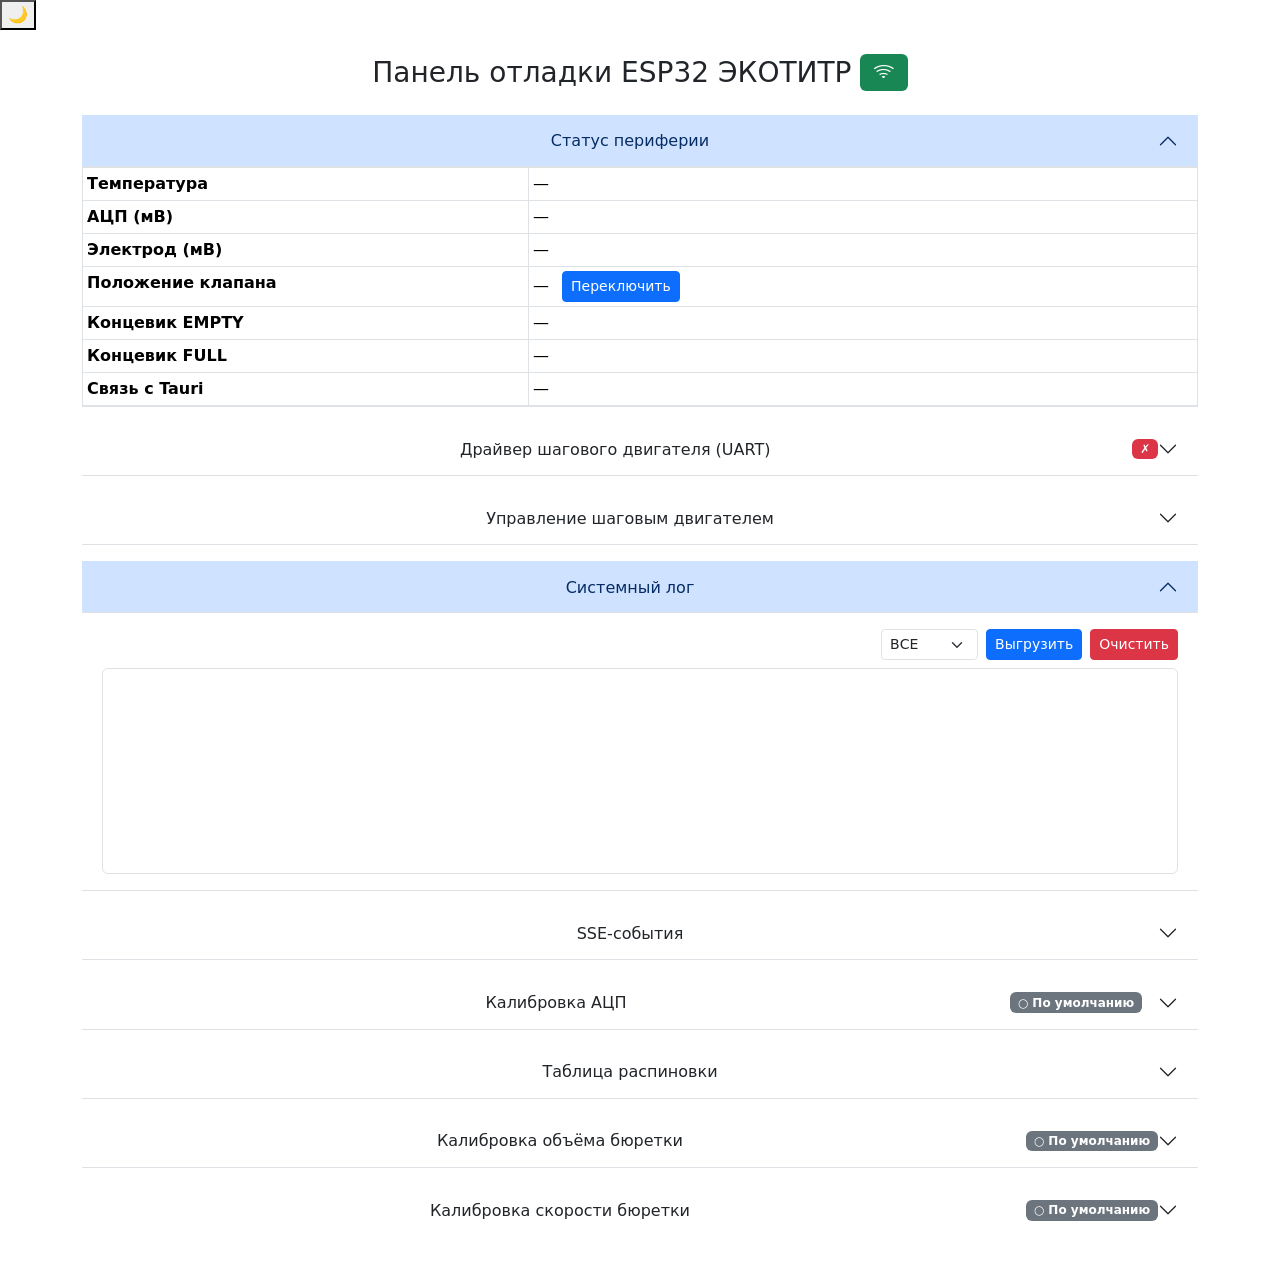
==== src/webui/index.html @ d1744e88 "Phase 1c: Captive portal, WebUI dashboard, WiFi refinements - Captive portal: meta-refresh redirect " ====
<!doctype html>
<html lang="ru" data-bs-theme="light">
  <head>
    <meta charset="UTF-8" />
    <meta name="viewport" content="width=device-width, initial-scale=1.0" />
    <title>EcoTiter ESP32 Dashboard</title>
    <link
      href="https://cdn.jsdelivr.net/npm/bootstrap@5.3.3/dist/css/bootstrap.min.css"
      rel="stylesheet"
    />
    <link
      href="https://cdn.jsdelivr.net/npm/bootstrap-icons@1.11.3/font/bootstrap-icons.min.css"
      rel="stylesheet"
    />
    <link href="css/theme.css" rel="stylesheet" />
    <link href="css/style.css" rel="stylesheet" />
  </head>
  <body>
    <button
      class="theme-toggle-btn"
      id="theme-toggle"
      onclick="toggleTheme()"
      title="Переключить тему"
    >
      <span id="theme-icon">🌙</span>
    </button>
    <div class="container py-4">
      <h3
        class="mb-4 text-center d-flex justify-content-center align-items-center gap-2"
      >
        Панель отладки ESP32 ЭКОТИТР
        <span id="connection-status" class="badge bg-success"
          ><i class="bi bi-wifi"></i
        ></span>
      </h3>

      <div class="accordion accordion-flush" id="main-accordion">
        <div class="accordion-item mb-3">
          <h2 class="accordion-header">
            <button
              class="accordion-button"
              type="button"
              data-bs-toggle="collapse"
              data-bs-target="#collapse-hardware"
              aria-expanded="true"
              aria-controls="collapse-hardware"
            >
              <span class="flex-grow-1 text-center">Статус периферии</span>
            </button>
          </h2>
          <div id="collapse-hardware" class="accordion-collapse collapse show">
            <div class="accordion-body p-0">
              <div class="card-body">
                <table class="table table-sm table-bordered mb-0">
                  <tbody>
                    <tr>
                      <th style="width: 40%">Температура</th>
                      <td id="hw-temperature">—</td>
                    </tr>
                    <tr>
                      <th style="width: 40%">АЦП (мВ)</th>
                      <td id="hw-adc">—</td>
                    </tr>
                    <tr>
                      <th>Электрод (мВ)</th>
                      <td id="hw-electrode">—</td>
                    </tr>
                    <tr>
                      <th>Положение клапана</th>
                      <td>
                        <span id="hw-valve">—</span>
                        <button
                          id="hw-valve-toggle-btn"
                          class="btn btn-sm btn-primary ms-2"
                          onclick="toggleValve()"
                        >
                          Переключить
                        </button>
                      </td>
                    </tr>
                    <tr>
                      <th>Концевик EMPTY</th>
                      <td id="hw-limit-max">—</td>
                    </tr>
                    <tr>
                      <th>Концевик FULL</th>
                      <td id="hw-limit-min">—</td>
                    </tr>
                    <tr>
                      <th>Связь с Tauri</th>
                      <td id="hw-connection">—</td>
                    </tr>
                  </tbody>
                </table>
              </div>
            </div>
          </div>
        </div>

        <div class="accordion-item mb-3">
          <h2 class="accordion-header">
            <button
              class="accordion-button collapsed"
              type="button"
              data-bs-toggle="collapse"
              data-bs-target="#collapse-stepperdrv"
              aria-controls="collapse-stepperdrv"
              id="stepperDrv-toggle-btn"
            >
              <span class="flex-grow-1 text-center"
                >Драйвер шагового двигателя (UART)</span
              >
              <span id="stepperDrv-status-icon" class="badge bg-danger ms-1"
                >✗</span
              >
              <span id="stepperDrv-overheat" style="display:none;"></span>
            </button>
          </h2>
          <div id="collapse-stepperdrv" class="accordion-collapse collapse">
            <div class="accordion-body">
              <div class="row">
                <div class="col-md-6">
                  <p>
                    <strong>StallGuard result:</strong>
                    <span id="stepperDrv-sg-result">—</span>
                  </p>
                  <p class="mb-1">
                    <strong>StallGuard порог:</strong>
                    <input
                      type="number"
                      id="stepperDrv-sg-threshold"
                      class="form-control d-inline-block"
                      style="width: 70px;"
                      min="0"
                      max="255"
                      readonly
                    />
                    <button
                      id="stepperDrv-sg-threshold-btn"
                      class="btn btn-sm btn-primary ms-1"
                      onclick="toggleSgThresholdEdit()"
                    >
                      Edit
                    </button>
                  </p>
                </div>
                <div class="col-md-6">
                  <p>
                    <strong>Stall detected:</strong>
                    <span id="stepperDrv-stall">—</span>
                  </p>
                  <p>
                    <strong>Motor busy:</strong>
                    <span id="stepperDrv-motor-busy">—</span>
                  </p>
                </div>
              </div>
            </div>
          </div>
        </div>

        <div class="accordion-item mb-3">
          <h2 class="accordion-header">
            <button
              class="accordion-button collapsed"
              type="button"
              data-bs-toggle="collapse"
              data-bs-target="#collapse-stepper"
              aria-controls="collapse-stepper"
            >
              <span class="flex-grow-1 text-center"
                >Управление шаговым двигателем</span
              >
            </button>
          </h2>
          <div id="collapse-stepper" class="accordion-collapse collapse">
            <div class="accordion-body">
              <div class="d-flex align-items-center gap-2 flex-wrap mb-3">
                <div class="form-check form-check-inline mb-0">
                  <input
                    class="form-check-input"
                    type="radio"
                    name="stepper-mode"
                    id="mode-steps"
                    value="steps"
                  />
                  <label class="form-label fw-bold mb-0" for="mode-steps"
                    >По числу шагов</label
                  >
                </div>
                <div class="form-check form-check-inline mb-0">
                  <input
                    class="form-check-input"
                    type="radio"
                    name="stepper-mode"
                    id="mode-continuous"
                    value="continuous"
                    checked
                  />
                  <label class="form-label fw-bold mb-0" for="mode-continuous"
                    >Непрерывное движение</label
                  >
                </div>
                <span class="fw-bold ms-2">Пройдено шагов: </span
                ><span id="stepper-actual-steps" class="fw-bold text-primary"
                  >0</span
                >
              </div>

              <div class="d-flex align-items-center gap-2 flex-wrap mb-3">
                <div id="dynamic-input-container"></div>
                <button id="stepper-start-stop-btn" class="btn btn-success">
                  ▶ Пуск
                </button>
                <div id="stepper-spinner" class="spinner-border text-primary" role="status" style="display:none;"></div>
                <div class="btn-group" role="group" aria-label="Направление">
                  <input
                    type="radio"
                    class="btn-check"
                    name="stepper-dir"
                    id="dir-down"
                    value="LIQ_IN"
                    checked
                  />
                  <label class="btn btn-outline-primary btn-md" for="dir-down"
                    ><i class="bi bi-arrow-down-square"></i
                  ></label>
                  <input
                    type="radio"
                    class="btn-check"
                    name="stepper-dir"
                    id="dir-up"
                    value="LIQ_OUT"
                  />
                  <label class="btn btn-outline-primary btn-md" for="dir-up"
                    ><i class="bi bi-arrow-up-square"></i
                  ></label>
                </div>
                <span class="fw-bold me-1">EN:</span>
                <span id="stepperDrv-en-pin" class="badge bg-secondary ms-1"
                  >HIGH</span
                >
              </div>

            </div>
          </div>
        </div>

        <div class="accordion-item mb-3">
          <h2 class="accordion-header">
            <button
              class="accordion-button"
              type="button"
              data-bs-toggle="collapse"
              data-bs-target="#collapse-logs"
              aria-expanded="true"
              aria-controls="collapse-logs"
            >
              <span class="flex-grow-1 text-center">Системный лог</span>
            </button>
          </h2>
          <div id="collapse-logs" class="accordion-collapse collapse show">
            <div class="accordion-body">
              <div class="d-flex justify-content-end gap-2 mb-2">
                <select
                  id="log-level-filter"
                  class="form-select form-select-sm"
                  style="width:auto"
                  onchange="setLogLevelFilter(this.value)"
                >
                  <option value="ALL" selected>ВСЕ</option>
                  <option value="DEBUG">DEBUG</option>
                  <option value="INFO">INFO</option>
                  <option value="WARN">WARN</option>
                  <option value="ERROR">ERROR</option>
                </select>
                <button
                  id="logs-download-btn"
                  class="btn btn-sm btn-primary"
                  onclick="downloadLogs()"
                >
                  Выгрузить
                </button>
                <button class="btn btn-sm btn-danger" onclick="clearLogs()">
                  Очистить
                </button>
              </div>
              <textarea
                id="log-messages"
                class="form-control font-monospace"
                rows="8"
                readonly
                style="resize: none"
              ></textarea>
            </div>
          </div>
        </div>

        <div class="accordion-item mb-3">
          <h2 class="accordion-header">
            <button
              class="accordion-button collapsed"
              type="button"
              data-bs-toggle="collapse"
              data-bs-target="#collapse-sse"
              aria-controls="collapse-sse"
            >
              <span class="flex-grow-1 text-center">SSE-события</span>
            </button>
          </h2>
          <div id="collapse-sse" class="accordion-collapse collapse">
            <div class="accordion-body">
              <div class="d-flex justify-content-end gap-3 mb-2">
                <div class="form-check form-check-inline mb-0">
                  <input
                    class="form-check-input"
                    type="checkbox"
                    id="sse-raw-json"
                    onchange="toggleSseRawJson()"
                  />
                  <label class="form-check-label" for="sse-raw-json"
                    >Сырой JSON</label
                  >
                </div>
                <div class="form-check form-check-inline mb-0">
                  <input
                    class="form-check-input"
                    type="checkbox"
                    id="sse-autoupdate-check"
                    checked
                    onchange="toggleSseAutoupdate()"
                  />
                  <label class="form-check-label" for="sse-autoupdate-check"
                    >Автообновление:</label
                  >
                </div>
              </div>
              <div id="sse-log-entries"></div>
            </div>
          </div>
        </div>

        <div class="accordion-item mb-3">
          <h2 class="accordion-header">
            <button
              class="accordion-button collapsed"
              type="button"
              data-bs-toggle="collapse"
              data-bs-target="#collapse-adc-cal"
              aria-controls="collapse-adc-cal"
            >
              <span class="flex-grow-1 text-center">Калибровка АЦП</span>
              <span id="adc-cal-status-badge" class="badge bg-secondary me-3">○ По умолчанию</span>
            </button>
          </h2>
          <div id="collapse-adc-cal" class="accordion-collapse collapse">
            <div class="accordion-body px-2 py-2">

              <table class="table table-sm table-bordered mb-2 text-center" id="adc-cal-points-table">
                <thead class="table-dark">
                  <tr>
                    <th class="text-center" style="width:10%;">№</th>
                    <th class="text-center" style="width:25%;">Опорное (мВ)</th>
                    <th class="text-center" style="width:30%;">Сигнал АЦП (мВ)</th>
                    <th class="text-center" style="width:35%;">Действие</th>
                  </tr>
                </thead>
                <tbody id="adc-cal-points-body">
                </tbody>
              </table>

              <div class="row mb-2 g-1">
                <div class="col-6">
                  <span class="fw-bold">a:</span>
                  <span id="adc-cal-a" class="font-monospace">1.000000</span>
                </div>
                <div class="col-6">
                  <span class="fw-bold">b:</span>
                  <span id="adc-cal-b" class="font-monospace">0.000000</span>
                </div>
              </div>
              <div class="row mb-2 g-1">
                <div class="col-6">
                  <span class="fw-bold">R²:</span>
                  <span id="adc-cal-r2">—</span>
                </div>
                <div class="col-6">
                  <span class="fw-bold">Калибровано:</span>
                  <span id="adc-cal-date">—</span>
                </div>
              </div>

              <div class="d-flex gap-2 mt-2">
                <button id="adc-cal-compute-btn" class="btn btn-success flex-grow-1" disabled>
                  🧮 Рассчитать и сохранить
                </button>
                <button id="adc-cal-reset-btn" class="btn btn-outline-danger" onclick="resetCalibration()">
                  ↺ Сбросить
                </button>
              </div>

            </div>
          </div>
        </div>

        <div class="accordion-item mb-3">
          <h2 class="accordion-header">
            <button
              class="accordion-button collapsed"
              type="button"
              data-bs-toggle="collapse"
              data-bs-target="#collapse-pinout"
              aria-controls="collapse-pinout"
            >
              <span class="flex-grow-1 text-center">Таблица распиновки</span>
            </button>
          </h2>
          <div id="collapse-pinout" class="accordion-collapse collapse">
            <div class="accordion-body p-0">
              <table class="table table-sm table-bordered text-center">
                <thead class="table-dark">
                  <tr>
                    <th>ESP32 GPIO</th>
                    <th>Устройство</th>
                    <th>Примечание</th>
                  </tr>
                </thead>
                <tbody>
                  <tr>
                    <td><strong>25</strong></td>
                    <td>TMC22xx STEP</td>
                    <td>RMT peripheral</td>
                  </tr>
                  <tr>
                    <td><strong>26</strong></td>
                    <td>TMC22xx DIR</td>
                    <td>—</td>
                  </tr>
                  <tr>
                    <td><strong>27</strong></td>
                    <td>TMC22xx EN</td>
                    <td>—</td>
                  </tr>
                  <tr>
                    <td><strong>17</strong></td>
                    <td>TMC22xx PDN_UART (RX), ближний к EN</td>
                    <td>Через резистор 1 кОм</td>
                  </tr>
                  <tr>
                    <td><strong>16</strong></td>
                    <td>TMC22xx PDN_UART (RX), ближний к EN</td>
                    <td>Напрямую</td>
                  </tr>
                  <tr>
                    <td><strong>12</strong></td>
                    <td>Клапан OPEN</td>
                    <td>—</td>
                  </tr>
                  <tr>
                    <td><strong>13</strong></td>
                    <td>Клапан CLOSE</td>
                    <td>—</td>
                  </tr>
                  <tr>
                    <td><strong>4</strong></td>
                    <td>DS18B20 термодатчик</td>
                    <td>Подтянуть к +3,3В через 2,2 — 4,7 кОм</td>
                  </tr>
                  <tr>
                    <td><strong>34</strong></td>
                    <td>Плата электрода</td>
                    <td>—</td>
                  </tr>
                  <tr>
                    <td><strong>35</strong></td>
                    <td>Концевик EMPTY</td>
                    <td>HIGH=активен</td>
                  </tr>
                  <tr>
                    <td><strong>32</strong></td>
                    <td>Концевик FULL</td>
                    <td>HIGH=активен</td>
                  </tr>
                  <tr>
                    <td><strong>2</strong></td>
                    <td>LED</td>
                    <td>—</td>
                  </tr>
                </tbody>
              </table>
            </div>
          </div>
        </div>

        <div class="accordion-item mb-3">
          <h2 class="accordion-header">
            <button
              class="accordion-button collapsed"
              type="button"
              data-bs-toggle="collapse"
              data-bs-target="#collapse-bc-volume"
              aria-controls="collapse-bc-volume"
            >
              <span class="flex-grow-1 text-center">Калибровка объёма бюретки</span>
              <span id="bc-cal-status-badge" class="badge bg-secondary ms-2">○ По умолчанию</span>
            </button>
          </h2>
          <div id="collapse-bc-volume" class="accordion-collapse collapse">
            <div class="accordion-body px-2 py-2">

              <table class="table table-sm table-bordered mb-2">
                <tbody>
                  <tr class="text-center">
                    <th class="text-end" style="width:16%">steps_per_ml</th>
                    <td style="width:18%"><span id="bc-steps-per-ml">—</span></td>
                    <th class="text-end" style="width:16%">nominal_vol (мл)</th>
                    <td style="width:18%"><span id="bc-nominal-vol">—</span></td>
                    <th class="text-end" style="width:12%">Дата</th>
                    <td style="width:20%"><span id="bc-cal-date">—</span></td>
                  </tr>
                </tbody>
              </table>

              <div class="row g-2 mb-2 text-center">
                <div class="col-3">
                  <label class="form-label mb-0 small fw-medium">Частота (Гц)</label>
                  <input type="number" class="form-control form-control-sm text-center" id="bc-vol-freq" min="1" step="1">
                </div>
                <div class="col-3">
                  <label class="form-label mb-0 small fw-medium">Масса (г)</label>
                  <input type="number" class="form-control form-control-sm text-center" id="bc-vol-mass" step="0.01" min="0">
                </div>
                <div class="col-3">
                  <label class="form-label mb-0 small fw-medium">Температура (°C)</label>
                  <input type="number" class="form-control form-control-sm text-center" id="bc-vol-temp" value="25" step="0.1">
                </div>
                <div class="col-3">
                  <label class="form-label mb-0 small fw-medium">Давление (кПа)</label>
                  <input type="number" class="form-control form-control-sm text-center" id="bc-vol-pressure" value="101.3" step="0.1">
                </div>
              </div>

              <div class="d-flex gap-2 mb-2">
                <button class="btn btn-primary btn-sm flex-fill" id="bc-vol-run-btn" onclick="runVolumeCalibration()">
                  <span class="spinner-border spinner-border-sm d-none" id="bc-vol-run-spinner" role="status"></span>
                  <span id="bc-vol-run-text">▶ Запуск</span>
                </button>
                <button class="btn btn-success btn-sm flex-fill" id="bc-vol-calc-btn" onclick="calcVolumeCalibration()" disabled>🧮 Рассчитать</button>
                <button class="btn btn-outline-danger btn-sm flex-fill" id="bc-vol-reset-btn" onclick="resetBuretteCal()">↺ Сбросить</button>
              </div>

              <div id="bc-vol-run-result" class="mb-2" style="display:none">
                <table class="table table-sm table-bordered mb-0">
                  <tr><th>Пройдено шагов</th><td id="bc-vol-steps">—</td></tr>
                </table>
              </div>

              <div id="bc-vol-calc-result" style="display:none">
                <table class="table table-sm table-bordered mb-2">
                  <tr><th>Z-фактор</th><td id="bc-vol-z-factor">—</td></tr>
                  <tr><th>Факт. объём (мл)</th><td id="bc-vol-actual">—</td></tr>
                  <tr><th>Новый steps_per_ml</th><td id="bc-vol-new-sps">—</td></tr>
                  <tr><th>Погрешность (%)</th><td id="bc-vol-error">—</td></tr>
                </table>
                <button class="btn btn-primary btn-sm w-100 mb-2" id="bc-vol-save-btn" onclick="saveBuretteCal()" disabled>💾 Сохранить</button>
              </div>

            </div>
          </div>
        </div>

        <div class="accordion-item mb-3">
          <h2 class="accordion-header">
            <button
              class="accordion-button collapsed"
              type="button"
              data-bs-toggle="collapse"
              data-bs-target="#collapse-bc-speed"
              aria-controls="collapse-bc-speed"
            >
              <span class="flex-grow-1 text-center">Калибровка скорости бюретки</span>
              <span id="bc-sp-cal-status-badge" class="badge bg-secondary ms-2">○ По умолчанию</span>
            </button>
          </h2>
          <div id="collapse-bc-speed" class="accordion-collapse collapse">
            <div class="accordion-body px-2 py-2">

              <table class="table table-sm table-bordered mb-2">
                <tbody>
                  <tr class="text-center">
                    <th class="text-end" style="width:16%">speed_coeff (мл/мин/Гц)</th>
                    <td style="width:17%"><span id="bc-speed-coeff">—</span></td>
                    <th class="text-end" style="width:16%">Частоты (Гц)</th>
                    <td style="width:17%"><span id="bc-freq-range">—</span></td>
                    <th class="text-end" style="width:12%">Дата</th>
                    <td style="width:22%"><span id="bc-sp-cal-date">—</span></td>
                  </tr>
                </tbody>
              </table>

              <table class="table table-sm table-bordered mb-2 text-center" id="bc-speed-table">
                <thead class="table-dark">
                  <tr>
                    <th style="width:7%">№</th>
                    <th style="width:26%">Частота (Гц)</th>
                    <th style="width:23%">Скорость (мл/мин)</th>
                    <th style="width:23%">k (мл/мин/Гц)</th>
                    <th style="width:21%">Время (с)</th>
                  </tr>
                </thead>
                <tbody id="bc-speed-body">
                </tbody>
              </table>

              <div class="d-flex gap-2 mb-2">
                <button class="btn btn-primary btn-sm flex-fill" id="bc-sp-run-btn" onclick="runSpeedSequence()">
                  <span class="spinner-border spinner-border-sm d-none" id="bc-sp-run-spinner" role="status"></span>
                  <span id="bc-sp-run-text">▶ Запуск</span>
                </button>
                <button class="btn btn-success btn-sm flex-fill" id="bc-sp-calc-btn" onclick="calcSpeedCalibration()" disabled>🧮 Рассчитать</button>
                <button class="btn btn-outline-danger btn-sm flex-fill" id="bc-sp-reset-btn" onclick="resetBuretteCal()">↺ Сбросить</button>
              </div>

              <div id="bc-sp-calc-result" style="display:none">
                <table class="table table-sm table-bordered mb-2">
                  <tr><th>k (мл/мин/Гц)</th><td id="bc-sp-k">—</td></tr>
                  <tr><th>R²</th><td id="bc-sp-r2">—</td></tr>
                </table>
                <button class="btn btn-primary btn-sm w-100 mb-2" id="bc-sp-save-btn" onclick="saveBuretteCal()" disabled>💾 Сохранить</button>
              </div>

            </div>
          </div>
        </div>

      </div>
    </div>

    <script src="js/state.js"></script>
    <script src="js/ui-update.js"></script>
    <script src="js/sse.js"></script>
    <script src="js/logs.js"></script>
    <script src="js/stepper.js"></script>
    <script src="js/calibration.js"></script>
    <script src="js/init.js"></script>
    <script src="https://cdn.jsdelivr.net/npm/bootstrap@5.3.3/dist/js/bootstrap.bundle.min.js"></script>
  </body>
</html>
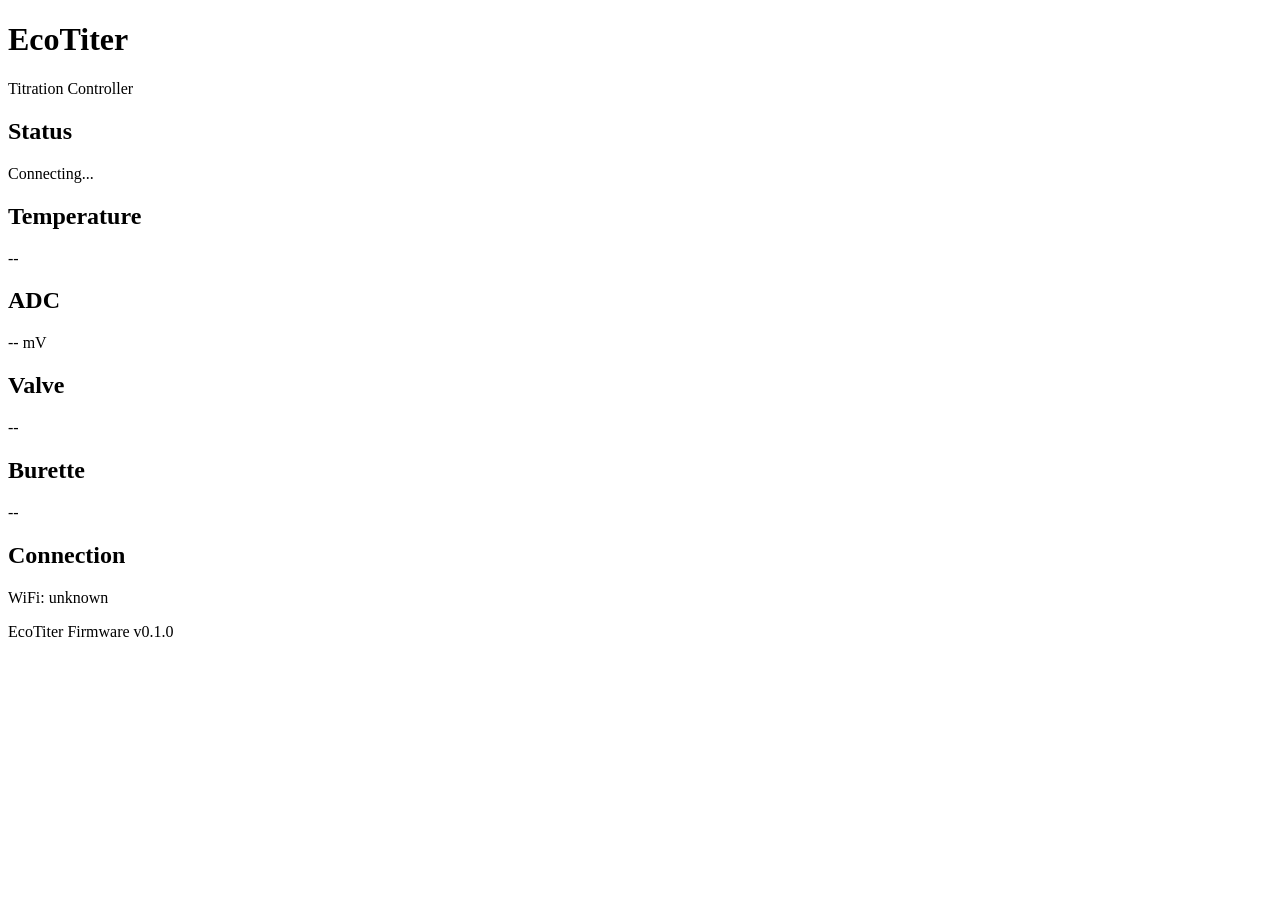
==== commit 23e90c32: "feat(network): implement Phase 4 -- WiFi, BLE, HTTP server, SSE, and embedded WebUI Add complete net" ====
--- a/src/webui/index.html
+++ b/src/webui/index.html
@@ -1,648 +1,53 @@
-<!doctype html>
-<html lang="ru" data-bs-theme="light">
-  <head>
-    <meta charset="UTF-8" />
-    <meta name="viewport" content="width=device-width, initial-scale=1.0" />
-    <title>EcoTiter ESP32 Dashboard</title>
-    <link
-      href="https://cdn.jsdelivr.net/npm/bootstrap@5.3.3/dist/css/bootstrap.min.css"
-      rel="stylesheet"
-    />
-    <link
-      href="https://cdn.jsdelivr.net/npm/bootstrap-icons@1.11.3/font/bootstrap-icons.min.css"
-      rel="stylesheet"
-    />
-    <link href="css/theme.css" rel="stylesheet" />
-    <link href="css/style.css" rel="stylesheet" />
-  </head>
-  <body>
-    <button
-      class="theme-toggle-btn"
-      id="theme-toggle"
-      onclick="toggleTheme()"
-      title="Переключить тему"
-    >
-      <span id="theme-icon">🌙</span>
-    </button>
-    <div class="container py-4">
-      <h3
-        class="mb-4 text-center d-flex justify-content-center align-items-center gap-2"
-      >
-        Панель отладки ESP32 ЭКОТИТР
-        <span id="connection-status" class="badge bg-success"
-          ><i class="bi bi-wifi"></i
-        ></span>
-      </h3>
-
-      <div class="accordion accordion-flush" id="main-accordion">
-        <div class="accordion-item mb-3">
-          <h2 class="accordion-header">
-            <button
-              class="accordion-button"
-              type="button"
-              data-bs-toggle="collapse"
-              data-bs-target="#collapse-hardware"
-              aria-expanded="true"
-              aria-controls="collapse-hardware"
-            >
-              <span class="flex-grow-1 text-center">Статус периферии</span>
-            </button>
-          </h2>
-          <div id="collapse-hardware" class="accordion-collapse collapse show">
-            <div class="accordion-body p-0">
-              <div class="card-body">
-                <table class="table table-sm table-bordered mb-0">
-                  <tbody>
-                    <tr>
-                      <th style="width: 40%">Температура</th>
-                      <td id="hw-temperature">—</td>
-                    </tr>
-                    <tr>
-                      <th style="width: 40%">АЦП (мВ)</th>
-                      <td id="hw-adc">—</td>
-                    </tr>
-                    <tr>
-                      <th>Электрод (мВ)</th>
-                      <td id="hw-electrode">—</td>
-                    </tr>
-                    <tr>
-                      <th>Положение клапана</th>
-                      <td>
-                        <span id="hw-valve">—</span>
-                        <button
-                          id="hw-valve-toggle-btn"
-                          class="btn btn-sm btn-primary ms-2"
-                          onclick="toggleValve()"
-                        >
-                          Переключить
-                        </button>
-                      </td>
-                    </tr>
-                    <tr>
-                      <th>Концевик EMPTY</th>
-                      <td id="hw-limit-max">—</td>
-                    </tr>
-                    <tr>
-                      <th>Концевик FULL</th>
-                      <td id="hw-limit-min">—</td>
-                    </tr>
-                    <tr>
-                      <th>Связь с Tauri</th>
-                      <td id="hw-connection">—</td>
-                    </tr>
-                  </tbody>
-                </table>
-              </div>
-            </div>
-          </div>
-        </div>
-
-        <div class="accordion-item mb-3">
-          <h2 class="accordion-header">
-            <button
-              class="accordion-button collapsed"
-              type="button"
-              data-bs-toggle="collapse"
-              data-bs-target="#collapse-stepperdrv"
-              aria-controls="collapse-stepperdrv"
-              id="stepperDrv-toggle-btn"
-            >
-              <span class="flex-grow-1 text-center"
-                >Драйвер шагового двигателя (UART)</span
-              >
-              <span id="stepperDrv-status-icon" class="badge bg-danger ms-1"
-                >✗</span
-              >
-              <span id="stepperDrv-overheat" style="display:none;"></span>
-            </button>
-          </h2>
-          <div id="collapse-stepperdrv" class="accordion-collapse collapse">
-            <div class="accordion-body">
-              <div class="row">
-                <div class="col-md-6">
-                  <p>
-                    <strong>StallGuard result:</strong>
-                    <span id="stepperDrv-sg-result">—</span>
-                  </p>
-                  <p class="mb-1">
-                    <strong>StallGuard порог:</strong>
-                    <input
-                      type="number"
-                      id="stepperDrv-sg-threshold"
-                      class="form-control d-inline-block"
-                      style="width: 70px;"
-                      min="0"
-                      max="255"
-                      readonly
-                    />
-                    <button
-                      id="stepperDrv-sg-threshold-btn"
-                      class="btn btn-sm btn-primary ms-1"
-                      onclick="toggleSgThresholdEdit()"
-                    >
-                      Edit
-                    </button>
-                  </p>
+<!DOCTYPE html>
+<html lang="en">
+<head>
+    <meta charset="UTF-8">
+    <meta name="viewport" content="width=device-width, initial-scale=1.0">
+    <title>EcoTiter</title>
+    <link rel="stylesheet" href="/style.css">
+</head>
+<body>
+    <div class="container">
+        <header>
+            <h1>EcoTiter</h1>
+            <p class="subtitle">Titration Controller</p>
+        </header>
+        <main>
+            <section id="status-cards">
+                <div class="card">
+                    <h2>Status</h2>
+                    <div id="device-status">
+                        <p>Connecting...</p>
+                    </div>
                 </div>
-                <div class="col-md-6">
-                  <p>
-                    <strong>Stall detected:</strong>
-                    <span id="stepperDrv-stall">—</span>
-                  </p>
-                  <p>
-                    <strong>Motor busy:</strong>
-                    <span id="stepperDrv-motor-busy">—</span>
-                  </p>
+                <div class="card">
+                    <h2>Temperature</h2>
+                    <p id="temp-display">--</p>
                 </div>
-              </div>
-            </div>
-          </div>
-        </div>
-
-        <div class="accordion-item mb-3">
-          <h2 class="accordion-header">
-            <button
-              class="accordion-button collapsed"
-              type="button"
-              data-bs-toggle="collapse"
-              data-bs-target="#collapse-stepper"
-              aria-controls="collapse-stepper"
-            >
-              <span class="flex-grow-1 text-center"
-                >Управление шаговым двигателем</span
-              >
-            </button>
-          </h2>
-          <div id="collapse-stepper" class="accordion-collapse collapse">
-            <div class="accordion-body">
-              <div class="d-flex align-items-center gap-2 flex-wrap mb-3">
-                <div class="form-check form-check-inline mb-0">
-                  <input
-                    class="form-check-input"
-                    type="radio"
-                    name="stepper-mode"
-                    id="mode-steps"
-                    value="steps"
-                  />
-                  <label class="form-label fw-bold mb-0" for="mode-steps"
-                    >По числу шагов</label
-                  >
+                <div class="card">
+                    <h2>ADC</h2>
+                    <p id="mv-display">-- mV</p>
                 </div>
-                <div class="form-check form-check-inline mb-0">
-                  <input
-                    class="form-check-input"
-                    type="radio"
-                    name="stepper-mode"
-                    id="mode-continuous"
-                    value="continuous"
-                    checked
-                  />
-                  <label class="form-label fw-bold mb-0" for="mode-continuous"
-                    >Непрерывное движение</label
-                  >
+                <div class="card">
+                    <h2>Valve</h2>
+                    <p id="valve-display">--</p>
                 </div>
-                <span class="fw-bold ms-2">Пройдено шагов: </span
-                ><span id="stepper-actual-steps" class="fw-bold text-primary"
-                  >0</span
-                >
-              </div>
-
-              <div class="d-flex align-items-center gap-2 flex-wrap mb-3">
-                <div id="dynamic-input-container"></div>
-                <button id="stepper-start-stop-btn" class="btn btn-success">
-                  ▶ Пуск
-                </button>
-                <div id="stepper-spinner" class="spinner-border text-primary" role="status" style="display:none;"></div>
-                <div class="btn-group" role="group" aria-label="Направление">
-                  <input
-                    type="radio"
-                    class="btn-check"
-                    name="stepper-dir"
-                    id="dir-down"
-                    value="LIQ_IN"
-                    checked
-                  />
-                  <label class="btn btn-outline-primary btn-md" for="dir-down"
-                    ><i class="bi bi-arrow-down-square"></i
-                  ></label>
-                  <input
-                    type="radio"
-                    class="btn-check"
-                    name="stepper-dir"
-                    id="dir-up"
-                    value="LIQ_OUT"
-                  />
-                  <label class="btn btn-outline-primary btn-md" for="dir-up"
-                    ><i class="bi bi-arrow-up-square"></i
-                  ></label>
+                <div class="card">
+                    <h2>Burette</h2>
+                    <p id="burette-display">--</p>
                 </div>
-                <span class="fw-bold me-1">EN:</span>
-                <span id="stepperDrv-en-pin" class="badge bg-secondary ms-1"
-                  >HIGH</span
-                >
-              </div>
-
-            </div>
-          </div>
-        </div>
-
-        <div class="accordion-item mb-3">
-          <h2 class="accordion-header">
-            <button
-              class="accordion-button"
-              type="button"
-              data-bs-toggle="collapse"
-              data-bs-target="#collapse-logs"
-              aria-expanded="true"
-              aria-controls="collapse-logs"
-            >
-              <span class="flex-grow-1 text-center">Системный лог</span>
-            </button>
-          </h2>
-          <div id="collapse-logs" class="accordion-collapse collapse show">
-            <div class="accordion-body">
-              <div class="d-flex justify-content-end gap-2 mb-2">
-                <select
-                  id="log-level-filter"
-                  class="form-select form-select-sm"
-                  style="width:auto"
-                  onchange="setLogLevelFilter(this.value)"
-                >
-                  <option value="ALL" selected>ВСЕ</option>
-                  <option value="DEBUG">DEBUG</option>
-                  <option value="INFO">INFO</option>
-                  <option value="WARN">WARN</option>
-                  <option value="ERROR">ERROR</option>
-                </select>
-                <button
-                  id="logs-download-btn"
-                  class="btn btn-sm btn-primary"
-                  onclick="downloadLogs()"
-                >
-                  Выгрузить
-                </button>
-                <button class="btn btn-sm btn-danger" onclick="clearLogs()">
-                  Очистить
-                </button>
-              </div>
-              <textarea
-                id="log-messages"
-                class="form-control font-monospace"
-                rows="8"
-                readonly
-                style="resize: none"
-              ></textarea>
-            </div>
-          </div>
-        </div>
-
-        <div class="accordion-item mb-3">
-          <h2 class="accordion-header">
-            <button
-              class="accordion-button collapsed"
-              type="button"
-              data-bs-toggle="collapse"
-              data-bs-target="#collapse-sse"
-              aria-controls="collapse-sse"
-            >
-              <span class="flex-grow-1 text-center">SSE-события</span>
-            </button>
-          </h2>
-          <div id="collapse-sse" class="accordion-collapse collapse">
-            <div class="accordion-body">
-              <div class="d-flex justify-content-end gap-3 mb-2">
-                <div class="form-check form-check-inline mb-0">
-                  <input
-                    class="form-check-input"
-                    type="checkbox"
-                    id="sse-raw-json"
-                    onchange="toggleSseRawJson()"
-                  />
-                  <label class="form-check-label" for="sse-raw-json"
-                    >Сырой JSON</label
-                  >
+            </section>
+            <section id="connection-info">
+                <h2>Connection</h2>
+                <div id="wifi-status">
+                    <p>WiFi: <span id="wifi-detail">unknown</span></p>
                 </div>
-                <div class="form-check form-check-inline mb-0">
-                  <input
-                    class="form-check-input"
-                    type="checkbox"
-                    id="sse-autoupdate-check"
-                    checked
-                    onchange="toggleSseAutoupdate()"
-                  />
-                  <label class="form-check-label" for="sse-autoupdate-check"
-                    >Автообновление:</label
-                  >
-                </div>
-              </div>
-              <div id="sse-log-entries"></div>
-            </div>
-          </div>
-        </div>
-
-        <div class="accordion-item mb-3">
-          <h2 class="accordion-header">
-            <button
-              class="accordion-button collapsed"
-              type="button"
-              data-bs-toggle="collapse"
-              data-bs-target="#collapse-adc-cal"
-              aria-controls="collapse-adc-cal"
-            >
-              <span class="flex-grow-1 text-center">Калибровка АЦП</span>
-              <span id="adc-cal-status-badge" class="badge bg-secondary me-3">○ По умолчанию</span>
-            </button>
-          </h2>
-          <div id="collapse-adc-cal" class="accordion-collapse collapse">
-            <div class="accordion-body px-2 py-2">
-
-              <table class="table table-sm table-bordered mb-2 text-center" id="adc-cal-points-table">
-                <thead class="table-dark">
-                  <tr>
-                    <th class="text-center" style="width:10%;">№</th>
-                    <th class="text-center" style="width:25%;">Опорное (мВ)</th>
-                    <th class="text-center" style="width:30%;">Сигнал АЦП (мВ)</th>
-                    <th class="text-center" style="width:35%;">Действие</th>
-                  </tr>
-                </thead>
-                <tbody id="adc-cal-points-body">
-                </tbody>
-              </table>
-
-              <div class="row mb-2 g-1">
-                <div class="col-6">
-                  <span class="fw-bold">a:</span>
-                  <span id="adc-cal-a" class="font-monospace">1.000000</span>
-                </div>
-                <div class="col-6">
-                  <span class="fw-bold">b:</span>
-                  <span id="adc-cal-b" class="font-monospace">0.000000</span>
-                </div>
-              </div>
-              <div class="row mb-2 g-1">
-                <div class="col-6">
-                  <span class="fw-bold">R²:</span>
-                  <span id="adc-cal-r2">—</span>
-                </div>
-                <div class="col-6">
-                  <span class="fw-bold">Калибровано:</span>
-                  <span id="adc-cal-date">—</span>
-                </div>
-              </div>
-
-              <div class="d-flex gap-2 mt-2">
-                <button id="adc-cal-compute-btn" class="btn btn-success flex-grow-1" disabled>
-                  🧮 Рассчитать и сохранить
-                </button>
-                <button id="adc-cal-reset-btn" class="btn btn-outline-danger" onclick="resetCalibration()">
-                  ↺ Сбросить
-                </button>
-              </div>
-
-            </div>
-          </div>
-        </div>
-
-        <div class="accordion-item mb-3">
-          <h2 class="accordion-header">
-            <button
-              class="accordion-button collapsed"
-              type="button"
-              data-bs-toggle="collapse"
-              data-bs-target="#collapse-pinout"
-              aria-controls="collapse-pinout"
-            >
-              <span class="flex-grow-1 text-center">Таблица распиновки</span>
-            </button>
-          </h2>
-          <div id="collapse-pinout" class="accordion-collapse collapse">
-            <div class="accordion-body p-0">
-              <table class="table table-sm table-bordered text-center">
-                <thead class="table-dark">
-                  <tr>
-                    <th>ESP32 GPIO</th>
-                    <th>Устройство</th>
-                    <th>Примечание</th>
-                  </tr>
-                </thead>
-                <tbody>
-                  <tr>
-                    <td><strong>25</strong></td>
-                    <td>TMC22xx STEP</td>
-                    <td>RMT peripheral</td>
-                  </tr>
-                  <tr>
-                    <td><strong>26</strong></td>
-                    <td>TMC22xx DIR</td>
-                    <td>—</td>
-                  </tr>
-                  <tr>
-                    <td><strong>27</strong></td>
-                    <td>TMC22xx EN</td>
-                    <td>—</td>
-                  </tr>
-                  <tr>
-                    <td><strong>17</strong></td>
-                    <td>TMC22xx PDN_UART (RX), ближний к EN</td>
-                    <td>Через резистор 1 кОм</td>
-                  </tr>
-                  <tr>
-                    <td><strong>16</strong></td>
-                    <td>TMC22xx PDN_UART (RX), ближний к EN</td>
-                    <td>Напрямую</td>
-                  </tr>
-                  <tr>
-                    <td><strong>12</strong></td>
-                    <td>Клапан OPEN</td>
-                    <td>—</td>
-                  </tr>
-                  <tr>
-                    <td><strong>13</strong></td>
-                    <td>Клапан CLOSE</td>
-                    <td>—</td>
-                  </tr>
-                  <tr>
-                    <td><strong>4</strong></td>
-                    <td>DS18B20 термодатчик</td>
-                    <td>Подтянуть к +3,3В через 2,2 — 4,7 кОм</td>
-                  </tr>
-                  <tr>
-                    <td><strong>34</strong></td>
-                    <td>Плата электрода</td>
-                    <td>—</td>
-                  </tr>
-                  <tr>
-                    <td><strong>35</strong></td>
-                    <td>Концевик EMPTY</td>
-                    <td>HIGH=активен</td>
-                  </tr>
-                  <tr>
-                    <td><strong>32</strong></td>
-                    <td>Концевик FULL</td>
-                    <td>HIGH=активен</td>
-                  </tr>
-                  <tr>
-                    <td><strong>2</strong></td>
-                    <td>LED</td>
-                    <td>—</td>
-                  </tr>
-                </tbody>
-              </table>
-            </div>
-          </div>
-        </div>
-
-        <div class="accordion-item mb-3">
-          <h2 class="accordion-header">
-            <button
-              class="accordion-button collapsed"
-              type="button"
-              data-bs-toggle="collapse"
-              data-bs-target="#collapse-bc-volume"
-              aria-controls="collapse-bc-volume"
-            >
-              <span class="flex-grow-1 text-center">Калибровка объёма бюретки</span>
-              <span id="bc-cal-status-badge" class="badge bg-secondary ms-2">○ По умолчанию</span>
-            </button>
-          </h2>
-          <div id="collapse-bc-volume" class="accordion-collapse collapse">
-            <div class="accordion-body px-2 py-2">
-
-              <table class="table table-sm table-bordered mb-2">
-                <tbody>
-                  <tr class="text-center">
-                    <th class="text-end" style="width:16%">steps_per_ml</th>
-                    <td style="width:18%"><span id="bc-steps-per-ml">—</span></td>
-                    <th class="text-end" style="width:16%">nominal_vol (мл)</th>
-                    <td style="width:18%"><span id="bc-nominal-vol">—</span></td>
-                    <th class="text-end" style="width:12%">Дата</th>
-                    <td style="width:20%"><span id="bc-cal-date">—</span></td>
-                  </tr>
-                </tbody>
-              </table>
-
-              <div class="row g-2 mb-2 text-center">
-                <div class="col-3">
-                  <label class="form-label mb-0 small fw-medium">Частота (Гц)</label>
-                  <input type="number" class="form-control form-control-sm text-center" id="bc-vol-freq" min="1" step="1">
-                </div>
-                <div class="col-3">
-                  <label class="form-label mb-0 small fw-medium">Масса (г)</label>
-                  <input type="number" class="form-control form-control-sm text-center" id="bc-vol-mass" step="0.01" min="0">
-                </div>
-                <div class="col-3">
-                  <label class="form-label mb-0 small fw-medium">Температура (°C)</label>
-                  <input type="number" class="form-control form-control-sm text-center" id="bc-vol-temp" value="25" step="0.1">
-                </div>
-                <div class="col-3">
-                  <label class="form-label mb-0 small fw-medium">Давление (кПа)</label>
-                  <input type="number" class="form-control form-control-sm text-center" id="bc-vol-pressure" value="101.3" step="0.1">
-                </div>
-              </div>
-
-              <div class="d-flex gap-2 mb-2">
-                <button class="btn btn-primary btn-sm flex-fill" id="bc-vol-run-btn" onclick="runVolumeCalibration()">
-                  <span class="spinner-border spinner-border-sm d-none" id="bc-vol-run-spinner" role="status"></span>
-                  <span id="bc-vol-run-text">▶ Запуск</span>
-                </button>
-                <button class="btn btn-success btn-sm flex-fill" id="bc-vol-calc-btn" onclick="calcVolumeCalibration()" disabled>🧮 Рассчитать</button>
-                <button class="btn btn-outline-danger btn-sm flex-fill" id="bc-vol-reset-btn" onclick="resetBuretteCal()">↺ Сбросить</button>
-              </div>
-
-              <div id="bc-vol-run-result" class="mb-2" style="display:none">
-                <table class="table table-sm table-bordered mb-0">
-                  <tr><th>Пройдено шагов</th><td id="bc-vol-steps">—</td></tr>
-                </table>
-              </div>
-
-              <div id="bc-vol-calc-result" style="display:none">
-                <table class="table table-sm table-bordered mb-2">
-                  <tr><th>Z-фактор</th><td id="bc-vol-z-factor">—</td></tr>
-                  <tr><th>Факт. объём (мл)</th><td id="bc-vol-actual">—</td></tr>
-                  <tr><th>Новый steps_per_ml</th><td id="bc-vol-new-sps">—</td></tr>
-                  <tr><th>Погрешность (%)</th><td id="bc-vol-error">—</td></tr>
-                </table>
-                <button class="btn btn-primary btn-sm w-100 mb-2" id="bc-vol-save-btn" onclick="saveBuretteCal()" disabled>💾 Сохранить</button>
-              </div>
-
-            </div>
-          </div>
-        </div>
-
-        <div class="accordion-item mb-3">
-          <h2 class="accordion-header">
-            <button
-              class="accordion-button collapsed"
-              type="button"
-              data-bs-toggle="collapse"
-              data-bs-target="#collapse-bc-speed"
-              aria-controls="collapse-bc-speed"
-            >
-              <span class="flex-grow-1 text-center">Калибровка скорости бюретки</span>
-              <span id="bc-sp-cal-status-badge" class="badge bg-secondary ms-2">○ По умолчанию</span>
-            </button>
-          </h2>
-          <div id="collapse-bc-speed" class="accordion-collapse collapse">
-            <div class="accordion-body px-2 py-2">
-
-              <table class="table table-sm table-bordered mb-2">
-                <tbody>
-                  <tr class="text-center">
-                    <th class="text-end" style="width:16%">speed_coeff (мл/мин/Гц)</th>
-                    <td style="width:17%"><span id="bc-speed-coeff">—</span></td>
-                    <th class="text-end" style="width:16%">Частоты (Гц)</th>
-                    <td style="width:17%"><span id="bc-freq-range">—</span></td>
-                    <th class="text-end" style="width:12%">Дата</th>
-                    <td style="width:22%"><span id="bc-sp-cal-date">—</span></td>
-                  </tr>
-                </tbody>
-              </table>
-
-              <table class="table table-sm table-bordered mb-2 text-center" id="bc-speed-table">
-                <thead class="table-dark">
-                  <tr>
-                    <th style="width:7%">№</th>
-                    <th style="width:26%">Частота (Гц)</th>
-                    <th style="width:23%">Скорость (мл/мин)</th>
-                    <th style="width:23%">k (мл/мин/Гц)</th>
-                    <th style="width:21%">Время (с)</th>
-                  </tr>
-                </thead>
-                <tbody id="bc-speed-body">
-                </tbody>
-              </table>
-
-              <div class="d-flex gap-2 mb-2">
-                <button class="btn btn-primary btn-sm flex-fill" id="bc-sp-run-btn" onclick="runSpeedSequence()">
-                  <span class="spinner-border spinner-border-sm d-none" id="bc-sp-run-spinner" role="status"></span>
-                  <span id="bc-sp-run-text">▶ Запуск</span>
-                </button>
-                <button class="btn btn-success btn-sm flex-fill" id="bc-sp-calc-btn" onclick="calcSpeedCalibration()" disabled>🧮 Рассчитать</button>
-                <button class="btn btn-outline-danger btn-sm flex-fill" id="bc-sp-reset-btn" onclick="resetBuretteCal()">↺ Сбросить</button>
-              </div>
-
-              <div id="bc-sp-calc-result" style="display:none">
-                <table class="table table-sm table-bordered mb-2">
-                  <tr><th>k (мл/мин/Гц)</th><td id="bc-sp-k">—</td></tr>
-                  <tr><th>R²</th><td id="bc-sp-r2">—</td></tr>
-                </table>
-                <button class="btn btn-primary btn-sm w-100 mb-2" id="bc-sp-save-btn" onclick="saveBuretteCal()" disabled>💾 Сохранить</button>
-              </div>
-
-            </div>
-          </div>
-        </div>
-
-      </div>
+            </section>
+        </main>
+        <footer>
+            <p>EcoTiter Firmware v0.1.0</p>
+        </footer>
     </div>
-
-    <script src="js/state.js"></script>
-    <script src="js/ui-update.js"></script>
-    <script src="js/sse.js"></script>
-    <script src="js/logs.js"></script>
-    <script src="js/stepper.js"></script>
-    <script src="js/calibration.js"></script>
-    <script src="js/init.js"></script>
-    <script src="https://cdn.jsdelivr.net/npm/bootstrap@5.3.3/dist/js/bootstrap.bundle.min.js"></script>
-  </body>
+    <script src="/app.js"></script>
+</body>
 </html>
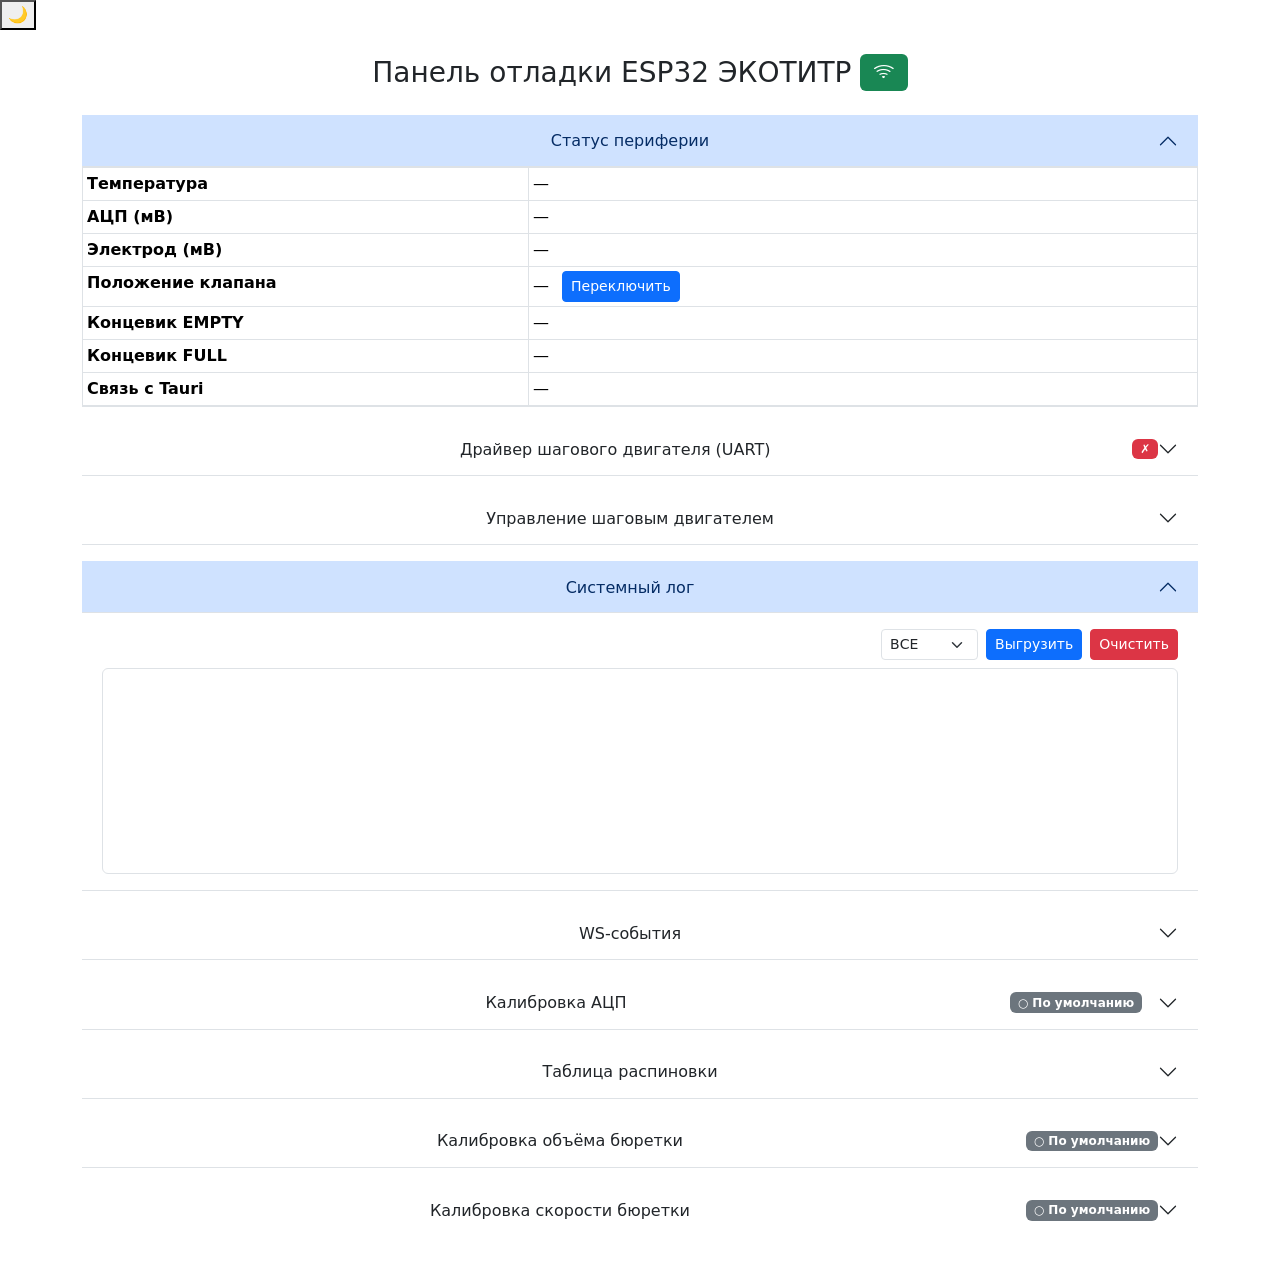
==== commit 08c0cabf: "fix(http,ws,logger): repair broken JSON, wrong Content-Type, and WebSocket on v6.0.1 Three backend b" ====
--- a/src/webui/index.html
+++ b/src/webui/index.html
@@ -1,53 +1,662 @@
-<!DOCTYPE html>
-<html lang="en">
-<head>
-    <meta charset="UTF-8">
-    <meta name="viewport" content="width=device-width, initial-scale=1.0">
-    <title>EcoTiter</title>
-    <link rel="stylesheet" href="/style.css">
-</head>
-<body>
-    <div class="container">
-        <header>
-            <h1>EcoTiter</h1>
-            <p class="subtitle">Titration Controller</p>
-        </header>
-        <main>
-            <section id="status-cards">
-                <div class="card">
-                    <h2>Status</h2>
-                    <div id="device-status">
-                        <p>Connecting...</p>
-                    </div>
-                </div>
-                <div class="card">
-                    <h2>Temperature</h2>
-                    <p id="temp-display">--</p>
-                </div>
-                <div class="card">
-                    <h2>ADC</h2>
-                    <p id="mv-display">-- mV</p>
-                </div>
-                <div class="card">
-                    <h2>Valve</h2>
-                    <p id="valve-display">--</p>
-                </div>
-                <div class="card">
-                    <h2>Burette</h2>
-                    <p id="burette-display">--</p>
-                </div>
-            </section>
-            <section id="connection-info">
-                <h2>Connection</h2>
-                <div id="wifi-status">
-                    <p>WiFi: <span id="wifi-detail">unknown</span></p>
-                </div>
-            </section>
-        </main>
-        <footer>
-            <p>EcoTiter Firmware v0.1.0</p>
-        </footer>
+<!doctype html>
+<html lang="ru" data-bs-theme="light">
+  <head>
+    <meta charset="UTF-8" />
+    <meta name="viewport" content="width=device-width, initial-scale=1.0" />
+    <title>EcoTiter ESP32 Dashboard</title>
+    <link
+      href="https://cdn.jsdelivr.net/npm/bootstrap@5.3.3/dist/css/bootstrap.min.css"
+      rel="stylesheet"
+    />
+    <link
+      href="https://cdn.jsdelivr.net/npm/bootstrap-icons@1.11.3/font/bootstrap-icons.min.css"
+      rel="stylesheet"
+    />
+    <link href="/style.css" rel="stylesheet" />
+  </head>
+  <body>
+    <button
+      class="theme-toggle-btn"
+      id="theme-toggle"
+      onclick="toggleTheme()"
+      title="Переключить тему"
+    >
+      <span id="theme-icon">🌙</span>
+    </button>
+    <div class="container py-4">
+      <h3
+        class="mb-4 text-center d-flex justify-content-center align-items-center gap-2"
+      >
+        Панель отладки ESP32 ЭКОТИТР
+        <span id="connection-status" class="badge bg-success"
+          ><i class="bi bi-wifi"></i
+        ></span>
+      </h3>
+
+      <!-- Accordion: все карточки -->
+      <div class="accordion accordion-flush" id="main-accordion">
+        <!-- 1. Hardware статус (раскрыт по умолчанию) -->
+        <div class="accordion-item mb-3">
+          <h2 class="accordion-header">
+            <button
+              class="accordion-button"
+              type="button"
+              data-bs-toggle="collapse"
+              data-bs-target="#collapse-hardware"
+              aria-expanded="true"
+              aria-controls="collapse-hardware"
+            >
+              <span class="flex-grow-1 text-center">Статус периферии</span>
+            </button>
+          </h2>
+          <div id="collapse-hardware" class="accordion-collapse collapse show">
+            <div class="accordion-body p-0">
+              <div class="card-body">
+                <table class="table table-sm table-bordered mb-0">
+                  <tbody>
+                    <tr>
+                      <th style="width: 40%">Температура</th>
+                      <td id="hw-temperature">—</td>
+                    </tr>
+                    <tr>
+                      <th style="width: 40%">АЦП (мВ)</th>
+                      <td id="hw-adc">—</td>
+                    </tr>
+                    <tr>
+                      <th>Электрод (мВ)</th>
+                      <td id="hw-electrode">—</td>
+                    </tr>
+                    <tr>
+                      <th>Положение клапана</th>
+                      <td>
+                        <span id="hw-valve">—</span>
+                        <button
+                          id="hw-valve-toggle-btn"
+                          class="btn btn-sm btn-primary ms-2"
+                          onclick="toggleValve()"
+                        >
+                          Переключить
+                        </button>
+                      </td>
+                    </tr>
+                    <tr>
+                      <th>Концевик EMPTY</th>
+                      <td id="hw-limit-max">—</td>
+                    </tr>
+                    <tr>
+                      <th>Концевик FULL</th>
+                      <td id="hw-limit-min">—</td>
+                    </tr>
+                    <tr>
+                      <th>Связь с Tauri</th>
+                      <td id="hw-connection">—</td>
+                    </tr>
+                  </tbody>
+                </table>
+              </div>
+            </div>
+          </div>
+        </div>
+
+        <!-- 2. Статус драйвера (свёрнут по умолчанию) -->
+        <div class="accordion-item mb-3">
+          <h2 class="accordion-header">
+            <button
+              class="accordion-button collapsed"
+              type="button"
+              data-bs-toggle="collapse"
+              data-bs-target="#collapse-stepperdrv"
+              aria-controls="collapse-stepperdrv"
+              id="stepperDrv-toggle-btn"
+            >
+              <span class="flex-grow-1 text-center"
+                >Драйвер шагового двигателя (UART)</span
+              >
+              <span id="stepperDrv-status-icon" class="badge bg-danger ms-1"
+                >✗</span
+              >
+              <span id="stepperDrv-overheat" style="display:none;"></span>
+            </button>
+          </h2>
+          <div id="collapse-stepperdrv" class="accordion-collapse collapse">
+            <div class="accordion-body">
+              <div class="row">
+                <div class="col-md-6">
+                  <p>
+                    <strong>StallGuard result:</strong>
+                    <span id="stepperDrv-sg-result">—</span>
+                  </p>
+                  <p class="mb-1">
+                    <strong>StallGuard порог:</strong>
+                    <input
+                      type="number"
+                      id="stepperDrv-sg-threshold"
+                      class="form-control d-inline-block"
+                      style="width: 70px;"
+                      min="0"
+                      max="255"
+                      readonly
+                    />
+                    <button
+                      id="stepperDrv-sg-threshold-btn"
+                      class="btn btn-sm btn-primary ms-1"
+                      onclick="toggleSgThresholdEdit()"
+                    >
+                      Edit
+                    </button>
+                  </p>
+                </div>
+                <div class="col-md-6">
+                  <p>
+                    <strong>Stall detected:</strong>
+                    <span id="stepperDrv-stall">—</span>
+                  </p>
+                  <p>
+                    <strong>Motor busy:</strong>
+                    <span id="stepperDrv-motor-busy">—</span>
+                  </p>
+                </div>
+              </div>
+            </div>
+          </div>
+        </div>
+
+        <!-- 3. Управление ШД (свёрнут) -->
+        <div class="accordion-item mb-3">
+          <h2 class="accordion-header">
+            <button
+              class="accordion-button collapsed"
+              type="button"
+              data-bs-toggle="collapse"
+              data-bs-target="#collapse-stepper"
+              aria-controls="collapse-stepper"
+            >
+              <span class="flex-grow-1 text-center"
+                >Управление шаговым двигателем</span
+              >
+            </button>
+          </h2>
+          <div id="collapse-stepper" class="accordion-collapse collapse">
+            <div class="accordion-body">
+              <!-- Радио-селектор режима + пройденные шаги -->
+              <div class="d-flex align-items-center gap-2 flex-wrap mb-3">
+                <div class="form-check form-check-inline mb-0">
+                  <input
+                    class="form-check-input"
+                    type="radio"
+                    name="stepper-mode"
+                    id="mode-steps"
+                    value="steps"
+                  />
+                  <label class="form-label fw-bold mb-0" for="mode-steps"
+                    >По числу шагов</label
+                  >
+                </div>
+                <div class="form-check form-check-inline mb-0">
+                  <input
+                    class="form-check-input"
+                    type="radio"
+                    name="stepper-mode"
+                    id="mode-continuous"
+                    value="continuous"
+                    checked
+                  />
+                  <label class="form-label fw-bold mb-0" for="mode-continuous"
+                    >Непрерывное движение</label
+                  >
+                </div>
+                <span class="fw-bold ms-2">Пройдено шагов: </span
+                ><span id="stepper-actual-steps" class="fw-bold text-primary"
+                  >0</span
+                >
+              </div>
+
+              <!-- Основная строка управления -->
+              <div class="d-flex align-items-center gap-2 flex-wrap mb-3">
+                <div id="dynamic-input-container"></div>
+                <button id="stepper-start-stop-btn" class="btn btn-success">
+                  ▶ Пуск
+                </button>
+                <div id="stepper-spinner" class="spinner-border text-primary" role="status" style="display:none;"></div>
+                <div class="btn-group" role="group" aria-label="Направление">
+                  <input
+                    type="radio"
+                    class="btn-check"
+                    name="stepper-dir"
+                    id="dir-down"
+                    value="LIQ_IN"
+                    checked
+                  />
+                  <label class="btn btn-outline-primary btn-md" for="dir-down"
+                    ><i class="bi bi-arrow-down-square"></i
+                  ></label>
+                  <input
+                    type="radio"
+                    class="btn-check"
+                    name="stepper-dir"
+                    id="dir-up"
+                    value="LIQ_OUT"
+                  />
+                  <label class="btn btn-outline-primary btn-md" for="dir-up"
+                    ><i class="bi bi-arrow-up-square"></i
+                  ></label>
+                </div>
+                <span class="fw-bold me-1">EN:</span>
+                <span id="stepperDrv-en-pin" class="badge bg-secondary ms-1"
+                  >HIGH</span
+                >
+              </div>
+
+            </div>
+          </div>
+        </div>
+
+        <!-- 4. Лог событий (раскрыт по умолчанию) -->
+        <div class="accordion-item mb-3">
+          <h2 class="accordion-header">
+            <button
+              class="accordion-button"
+              type="button"
+              data-bs-toggle="collapse"
+              data-bs-target="#collapse-logs"
+              aria-expanded="true"
+              aria-controls="collapse-logs"
+            >
+              <span class="flex-grow-1 text-center">Системный лог</span>
+            </button>
+          </h2>
+          <div id="collapse-logs" class="accordion-collapse collapse show">
+            <div class="accordion-body">
+              <div class="d-flex justify-content-end gap-2 mb-2">
+                <select
+                  id="log-level-filter"
+                  class="form-select form-select-sm"
+                  style="width:auto"
+                  onchange="setLogLevelFilter(this.value)"
+                >
+                  <option value="ALL" selected>ВСЕ</option>
+                  <option value="DEBUG">DEBUG</option>
+                  <option value="INFO">INFO</option>
+                  <option value="WARN">WARN</option>
+                  <option value="ERROR">ERROR</option>
+                </select>
+                <button
+                  id="logs-download-btn"
+                  class="btn btn-sm btn-primary"
+                  onclick="downloadLogs()"
+                >
+                  Выгрузить
+                </button>
+                <button class="btn btn-sm btn-danger" onclick="clearLogs()">
+                  Очистить
+                </button>
+              </div>
+              <textarea
+                id="log-messages"
+                class="form-control font-monospace"
+                rows="8"
+                readonly
+                style="resize: none"
+              ></textarea>
+            </div>
+          </div>
+        </div>
+
+        <!-- 5. Лог WS (свёрнут) -->
+        <div class="accordion-item mb-3">
+          <h2 class="accordion-header">
+            <button
+              class="accordion-button collapsed"
+              type="button"
+              data-bs-toggle="collapse"
+              data-bs-target="#collapse-ws"
+              aria-controls="collapse-ws"
+            >
+              <span class="flex-grow-1 text-center">WS-события</span>
+            </button>
+          </h2>
+          <div id="collapse-ws" class="accordion-collapse collapse">
+            <div class="accordion-body">
+              <div class="d-flex justify-content-end gap-3 mb-2">
+                <div class="form-check form-check-inline mb-0">
+                  <input
+                    class="form-check-input"
+                    type="checkbox"
+                    id="ws-raw-json"
+                    onchange="toggleWsRawJson()"
+                  />
+                  <label class="form-check-label" for="ws-raw-json"
+                    >Сырой JSON</label
+                  >
+                </div>
+                <div class="form-check form-check-inline mb-0">
+                  <input
+                    class="form-check-input"
+                    type="checkbox"
+                    id="ws-autoupdate-check"
+                    checked
+                    onchange="toggleWsAutoupdate()"
+                  />
+                  <label class="form-check-label" for="ws-autoupdate-check"
+                    >Автообновление:</label
+                  >
+                </div>
+              </div>
+              <div id="ws-log-entries"></div>
+            </div>
+          </div>
+        </div>
+
+        <!-- 6. Калибровка АЦП (свёрнут) -->
+        <div class="accordion-item mb-3">
+          <h2 class="accordion-header">
+            <button
+              class="accordion-button collapsed"
+              type="button"
+              data-bs-toggle="collapse"
+              data-bs-target="#collapse-adc-cal"
+              aria-controls="collapse-adc-cal"
+            >
+              <span class="flex-grow-1 text-center">Калибровка АЦП</span>
+              <span id="adc-cal-status-badge" class="badge bg-secondary me-3">○ По умолчанию</span>
+            </button>
+          </h2>
+          <div id="collapse-adc-cal" class="accordion-collapse collapse">
+            <div class="accordion-body px-2 py-2">
+
+              <!-- Таблица точек -->
+              <table class="table table-sm table-bordered mb-2 text-center" id="adc-cal-points-table">
+                <thead class="table-dark">
+                  <tr>
+                    <th class="text-center" style="width:10%;">№</th>
+                    <th class="text-center" style="width:25%;">Опорное (мВ)</th>
+                    <th class="text-center" style="width:30%;">Сигнал АЦП (мВ)</th>
+                    <th class="text-center" style="width:35%;">Действие</th>
+                  </tr>
+                </thead>
+                <tbody id="adc-cal-points-body">
+                </tbody>
+              </table>
+
+              <!-- Коэффициенты -->
+              <div class="row mb-2 g-1">
+                <div class="col-6">
+                  <span class="fw-bold">a:</span>
+                  <span id="adc-cal-a" class="font-monospace">1.000000</span>
+                </div>
+                <div class="col-6">
+                  <span class="fw-bold">b:</span>
+                  <span id="adc-cal-b" class="font-monospace">0.000000</span>
+                </div>
+              </div>
+              <div class="row mb-2 g-1">
+                <div class="col-6">
+                  <span class="fw-bold">R²:</span>
+                  <span id="adc-cal-r2">—</span>
+                </div>
+                <div class="col-6">
+                  <span class="fw-bold">Калибровано:</span>
+                  <span id="adc-cal-date">—</span>
+                </div>
+              </div>
+
+              <!-- Кнопки -->
+              <div class="d-flex gap-2 mt-2">
+                <button id="adc-cal-compute-btn" class="btn btn-success flex-grow-1" disabled>
+                  🧮 Рассчитать и сохранить
+                </button>
+                <button id="adc-cal-reset-btn" class="btn btn-outline-danger" onclick="resetCalibration()">
+                  ↺ Сбросить
+                </button>
+              </div>
+
+            </div>
+          </div>
+        </div>
+
+        <!-- 7. Таблица распиновки (свёрнут) -->
+        <div class="accordion-item mb-3">
+          <h2 class="accordion-header">
+            <button
+              class="accordion-button collapsed"
+              type="button"
+              data-bs-toggle="collapse"
+              data-bs-target="#collapse-pinout"
+              aria-controls="collapse-pinout"
+            >
+              <span class="flex-grow-1 text-center">Таблица распиновки</span>
+            </button>
+          </h2>
+          <div id="collapse-pinout" class="accordion-collapse collapse">
+            <div class="accordion-body p-0">
+              <table class="table table-sm table-bordered text-center">
+                <thead class="table-dark">
+                  <tr>
+                    <th>ESP32 GPIO</th>
+                    <th>Устройство</th>
+                    <th>Примечание</th>
+                  </tr>
+                </thead>
+                <tbody>
+                  <tr>
+                    <td><strong>25</strong></td>
+                    <td>TMC22xx STEP</td>
+                    <td>RMT peripheral</td>
+                  </tr>
+                  <tr>
+                    <td><strong>26</strong></td>
+                    <td>TMC22xx DIR</td>
+                    <td>—</td>
+                  </tr>
+                  <tr>
+                    <td><strong>27</strong></td>
+                    <td>TMC22xx EN</td>
+                    <td>—</td>
+                  </tr>
+                  <tr>
+                    <td><strong>17</strong></td>
+                    <td>TMC22xx PDN_UART (RX), ближний к EN</td>
+                    <td>Через резистор 1 кОм</td>
+                  </tr>
+                  <tr>
+                    <td><strong>16</strong></td>
+                    <td>TMC22xx PDN_UART (RX), ближний к EN</td>
+                    <td>Напрямую</td>
+                  </tr>
+                  <tr>
+                    <td><strong>14</strong></td>
+                    <td>Клапан</td>
+                    <td>—</td>
+                  </tr>
+                  <tr>
+                    <td><strong>33</strong></td>
+                    <td>DS18B20 термодатчик</td>
+                    <td>Подтянуть к +3,3В через 2,2 — 4,7 кОм</td>
+                  </tr>
+                  <tr>
+                    <td><strong>34</strong></td>
+                    <td>Плата электрода</td>
+                    <td>—</td>
+                  </tr>
+                  <tr>
+                    <td><strong>35</strong></td>
+                    <td>Концевик EMPTY</td>
+                    <td>HIGH=активен</td>
+                  </tr>
+                  <tr>
+                    <td><strong>32</strong></td>
+                    <td>Концевик FULL</td>
+                    <td>HIGH=активен</td>
+                  </tr>
+                </tbody>
+              </table>
+            </div>
+          </div>
+        </div>
+
+        <!-- 8. Калибровка объёма бюретки (свёрнут) -->
+        <div class="accordion-item mb-3">
+          <h2 class="accordion-header">
+            <button
+              class="accordion-button collapsed"
+              type="button"
+              data-bs-toggle="collapse"
+              data-bs-target="#collapse-bc-volume"
+              aria-controls="collapse-bc-volume"
+            >
+              <span class="flex-grow-1 text-center">Калибровка объёма бюретки</span>
+              <span id="bc-cal-status-badge" class="badge bg-secondary ms-2">○ По умолчанию</span>
+            </button>
+          </h2>
+          <div id="collapse-bc-volume" class="accordion-collapse collapse">
+            <div class="accordion-body px-2 py-2">
+
+              <!-- Текущие коэффициенты -->
+              <table class="table table-sm table-bordered mb-2">
+                <tbody>
+                  <tr class="text-center">
+                    <th class="text-end" style="width:16%">steps_per_ml</th>
+                    <td style="width:18%"><span id="bc-steps-per-ml">—</span></td>
+                    <th class="text-end" style="width:16%">nominal_vol (мл)</th>
+                    <td style="width:18%"><span id="bc-nominal-vol">—</span></td>
+                    <th class="text-end" style="width:12%">Дата</th>
+                    <td style="width:20%"><span id="bc-cal-date">—</span></td>
+                  </tr>
+                </tbody>
+              </table>
+
+              <!-- 4 поля ввода на одной строке -->
+              <div class="row g-2 mb-2 text-center">
+                <div class="col-3">
+                  <label class="form-label mb-0 small fw-medium">Частота (Гц)</label>
+                  <input type="number" class="form-control form-control-sm text-center" id="bc-vol-freq" min="1" step="1">
+                </div>
+                <div class="col-3">
+                  <label class="form-label mb-0 small fw-medium">Масса (г)</label>
+                  <input type="number" class="form-control form-control-sm text-center" id="bc-vol-mass" step="0.01" min="0">
+                </div>
+                <div class="col-3">
+                  <label class="form-label mb-0 small fw-medium">Температура (°C)</label>
+                  <input type="number" class="form-control form-control-sm text-center" id="bc-vol-temp" value="25" step="0.1">
+                </div>
+                <div class="col-3">
+                  <label class="form-label mb-0 small fw-medium">Давление (кПа)</label>
+                  <input type="number" class="form-control form-control-sm text-center" id="bc-vol-pressure" value="101.3" step="0.1">
+                </div>
+              </div>
+
+              <!-- 3 кнопки на одной строке -->
+              <div class="d-flex gap-2 mb-2">
+                <button class="btn btn-primary btn-sm flex-fill" id="bc-vol-run-btn" onclick="runVolumeCalibration()">
+                  <span class="spinner-border spinner-border-sm d-none" id="bc-vol-run-spinner" role="status"></span>
+                  <span id="bc-vol-run-text">▶ Запуск</span>
+                </button>
+                <button class="btn btn-success btn-sm flex-fill" id="bc-vol-calc-btn" onclick="calcVolumeCalibration()" disabled>🧮 Рассчитать</button>
+                <button class="btn btn-outline-danger btn-sm flex-fill" id="bc-vol-reset-btn" onclick="resetBuretteCal()">↺ Сбросить</button>
+              </div>
+
+              <!-- Результат дозирования -->
+              <div id="bc-vol-run-result" class="mb-2" style="display:none">
+                <table class="table table-sm table-bordered mb-0">
+                  <tr><th>Пройдено шагов</th><td id="bc-vol-steps">—</td></tr>
+                </table>
+              </div>
+
+              <!-- Результат расчёта -->
+              <div id="bc-vol-calc-result" style="display:none">
+                <table class="table table-sm table-bordered mb-2">
+                  <tr><th>Z-фактор</th><td id="bc-vol-z-factor">—</td></tr>
+                  <tr><th>Факт. объём (мл)</th><td id="bc-vol-actual">—</td></tr>
+                  <tr><th>Новый steps_per_ml</th><td id="bc-vol-new-sps">—</td></tr>
+                  <tr><th>Погрешность (%)</th><td id="bc-vol-error">—</td></tr>
+                </table>
+                <button class="btn btn-primary btn-sm w-100 mb-2" id="bc-vol-save-btn" onclick="saveBuretteCal()" disabled>💾 Сохранить</button>
+              </div>
+
+            </div>
+          </div>
+        </div>
+
+        <!-- 9. Калибровка скорости бюретки (свёрнут) -->
+        <div class="accordion-item mb-3">
+          <h2 class="accordion-header">
+            <button
+              class="accordion-button collapsed"
+              type="button"
+              data-bs-toggle="collapse"
+              data-bs-target="#collapse-bc-speed"
+              aria-controls="collapse-bc-speed"
+            >
+              <span class="flex-grow-1 text-center">Калибровка скорости бюретки</span>
+              <span id="bc-sp-cal-status-badge" class="badge bg-secondary ms-2">○ По умолчанию</span>
+            </button>
+          </h2>
+          <div id="collapse-bc-speed" class="accordion-collapse collapse">
+            <div class="accordion-body px-2 py-2">
+
+              <!-- Текущие коэффициенты -->
+              <table class="table table-sm table-bordered mb-2">
+                <tbody>
+                  <tr class="text-center">
+                    <th class="text-end" style="width:16%">speed_coeff (мл/мин/Гц)</th>
+                    <td style="width:17%"><span id="bc-speed-coeff">—</span></td>
+                    <th class="text-end" style="width:16%">Частоты (Гц)</th>
+                    <td style="width:17%"><span id="bc-freq-range">—</span></td>
+                    <th class="text-end" style="width:12%">Дата</th>
+                    <td style="width:22%"><span id="bc-sp-cal-date">—</span></td>
+                  </tr>
+                </tbody>
+              </table>
+
+              <!-- Таблица измерений -->
+              <table class="table table-sm table-bordered mb-2 text-center" id="bc-speed-table">
+                <thead class="table-dark">
+                  <tr>
+                    <th style="width:7%">№</th>
+                    <th style="width:26%">Частота (Гц)</th>
+                    <th style="width:23%">Скорость (мл/мин)</th>
+                    <th style="width:23%">k (мл/мин/Гц)</th>
+                    <th style="width:21%">Время (с)</th>
+                  </tr>
+                </thead>
+                <tbody id="bc-speed-body">
+                </tbody>
+              </table>
+
+              <!-- 3 кнопки на одной строке -->
+              <div class="d-flex gap-2 mb-2">
+                <button class="btn btn-primary btn-sm flex-fill" id="bc-sp-run-btn" onclick="runSpeedSequence()">
+                  <span class="spinner-border spinner-border-sm d-none" id="bc-sp-run-spinner" role="status"></span>
+                  <span id="bc-sp-run-text">▶ Запуск</span>
+                </button>
+                <button class="btn btn-success btn-sm flex-fill" id="bc-sp-calc-btn" onclick="calcSpeedCalibration()" disabled>🧮 Рассчитать</button>
+                <button class="btn btn-outline-danger btn-sm flex-fill" id="bc-sp-reset-btn" onclick="resetBuretteCal()">↺ Сбросить</button>
+              </div>
+
+              <!-- Результат расчёта -->
+              <div id="bc-sp-calc-result" style="display:none">
+                <table class="table table-sm table-bordered mb-2">
+                  <tr><th>k (мл/мин/Гц)</th><td id="bc-sp-k">—</td></tr>
+                  <tr><th>R²</th><td id="bc-sp-r2">—</td></tr>
+                </table>
+                <button class="btn btn-primary btn-sm w-100 mb-2" id="bc-sp-save-btn" onclick="saveBuretteCal()" disabled>💾 Сохранить</button>
+              </div>
+
+            </div>
+          </div>
+        </div>
+
+      </div>
     </div>
-    <script src="/app.js"></script>
-</body>
+
+    <!-- JS Modules -->
+    <script src="/js/state.js"></script>
+    <script src="/js/ui-update.js"></script>
+    <script src="/js/ws.js"></script>
+    <script src="/js/logs.js"></script>
+    <script src="/js/stepper.js"></script>
+    <script src="/js/calibration.js"></script>
+    <script src="/js/init.js"></script>
+    <script src="https://cdn.jsdelivr.net/npm/bootstrap@5.3.3/dist/js/bootstrap.bundle.min.js"></script>
+  </body>
 </html>
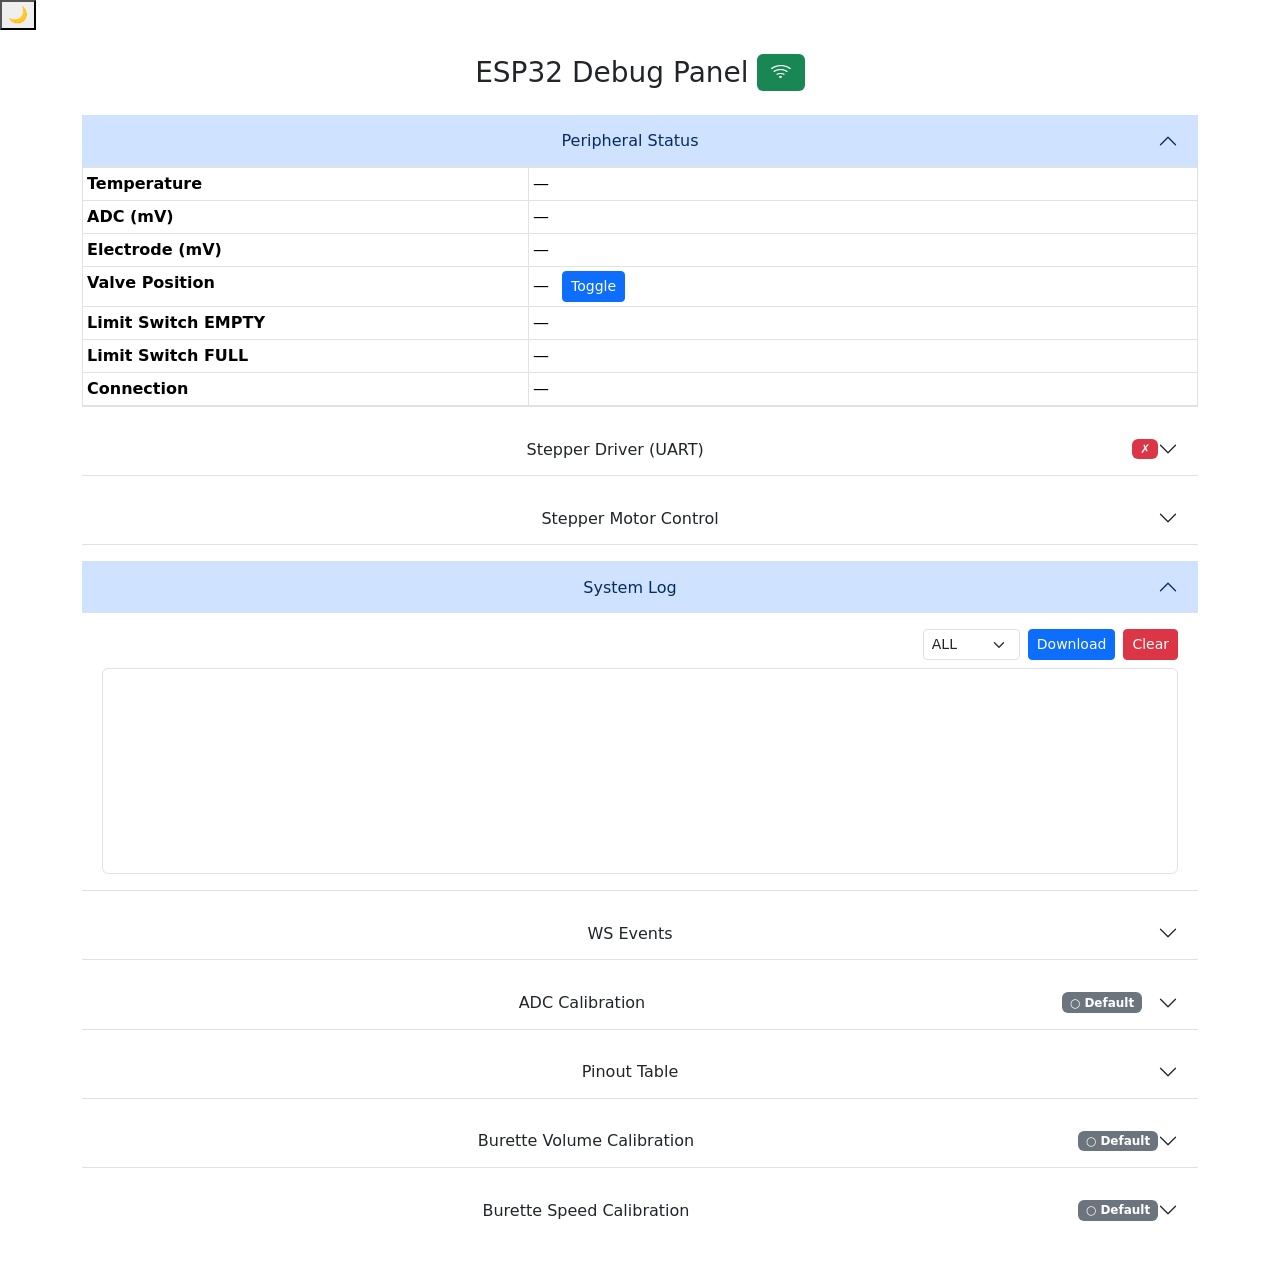
==== commit 8192b17e: "rebrand: EcoTiter → esp32-rs-on-idf6 (docs, WebUI EN, config strings) - Rewrite README.md as experim" ====
--- a/src/webui/index.html
+++ b/src/webui/index.html
@@ -1,9 +1,9 @@
 <!doctype html>
-<html lang="ru" data-bs-theme="light">
+<html lang="en" data-bs-theme="light">
   <head>
     <meta charset="UTF-8" />
     <meta name="viewport" content="width=device-width, initial-scale=1.0" />
-    <title>EcoTiter ESP32 Dashboard</title>
+    <title>ESP32 Dashboard</title>
     <link
       href="https://cdn.jsdelivr.net/npm/bootstrap@5.3.3/dist/css/bootstrap.min.css"
       rel="stylesheet"
@@ -19,7 +19,7 @@
       class="theme-toggle-btn"
       id="theme-toggle"
       onclick="toggleTheme()"
-      title="Переключить тему"
+      title="Toggle theme"
     >
       <span id="theme-icon">🌙</span>
     </button>
@@ -27,7 +27,7 @@
       <h3
         class="mb-4 text-center d-flex justify-content-center align-items-center gap-2"
       >
-        Панель отладки ESP32 ЭКОТИТР
+        ESP32 Debug Panel
         <span id="connection-status" class="badge bg-success"
           ><i class="bi bi-wifi"></i
         ></span>
@@ -46,7 +46,7 @@
               aria-expanded="true"
               aria-controls="collapse-hardware"
             >
-              <span class="flex-grow-1 text-center">Статус периферии</span>
+              <span class="flex-grow-1 text-center">Peripheral Status</span>
             </button>
           </h2>
           <div id="collapse-hardware" class="accordion-collapse collapse show">
@@ -55,19 +55,19 @@
                 <table class="table table-sm table-bordered mb-0">
                   <tbody>
                     <tr>
-                      <th style="width: 40%">Температура</th>
+                      <th style="width: 40%">Temperature</th>
                       <td id="hw-temperature">—</td>
                     </tr>
                     <tr>
-                      <th style="width: 40%">АЦП (мВ)</th>
+                      <th style="width: 40%">ADC (mV)</th>
                       <td id="hw-adc">—</td>
                     </tr>
                     <tr>
-                      <th>Электрод (мВ)</th>
+                      <th>Electrode (mV)</th>
                       <td id="hw-electrode">—</td>
                     </tr>
                     <tr>
-                      <th>Положение клапана</th>
+                      <th>Valve Position</th>
                       <td>
                         <span id="hw-valve">—</span>
                         <button
@@ -75,20 +75,20 @@
                           class="btn btn-sm btn-primary ms-2"
                           onclick="toggleValve()"
                         >
-                          Переключить
+                          Toggle
                         </button>
                       </td>
                     </tr>
                     <tr>
-                      <th>Концевик EMPTY</th>
+                      <th>Limit Switch EMPTY</th>
                       <td id="hw-limit-max">—</td>
                     </tr>
                     <tr>
-                      <th>Концевик FULL</th>
+                      <th>Limit Switch FULL</th>
                       <td id="hw-limit-min">—</td>
                     </tr>
                     <tr>
-                      <th>Связь с Tauri</th>
+                      <th>Connection</th>
                       <td id="hw-connection">—</td>
                     </tr>
                   </tbody>
@@ -110,7 +110,7 @@
               id="stepperDrv-toggle-btn"
             >
               <span class="flex-grow-1 text-center"
-                >Драйвер шагового двигателя (UART)</span
+                >Stepper Driver (UART)</span
               >
               <span id="stepperDrv-status-icon" class="badge bg-danger ms-1"
                 >✗</span
@@ -127,7 +127,7 @@
                     <span id="stepperDrv-sg-result">—</span>
                   </p>
                   <p class="mb-1">
-                    <strong>StallGuard порог:</strong>
+                    <strong>StallGuard Threshold:</strong>
                     <input
                       type="number"
                       id="stepperDrv-sg-threshold"
@@ -172,7 +172,7 @@
               aria-controls="collapse-stepper"
             >
               <span class="flex-grow-1 text-center"
-                >Управление шаговым двигателем</span
+                >Stepper Motor Control</span
               >
             </button>
           </h2>
@@ -189,7 +189,7 @@
                     value="steps"
                   />
                   <label class="form-label fw-bold mb-0" for="mode-steps"
-                    >По числу шагов</label
+                    >By Steps</label
                   >
                 </div>
                 <div class="form-check form-check-inline mb-0">
@@ -202,10 +202,10 @@
                     checked
                   />
                   <label class="form-label fw-bold mb-0" for="mode-continuous"
-                    >Непрерывное движение</label
+                    >Continuous</label
                   >
                 </div>
-                <span class="fw-bold ms-2">Пройдено шагов: </span
+                <span class="fw-bold ms-2">Steps Taken: </span
                 ><span id="stepper-actual-steps" class="fw-bold text-primary"
                   >0</span
                 >
@@ -215,10 +215,10 @@
               <div class="d-flex align-items-center gap-2 flex-wrap mb-3">
                 <div id="dynamic-input-container"></div>
                 <button id="stepper-start-stop-btn" class="btn btn-success">
-                  ▶ Пуск
+                  ▶ Start
                 </button>
                 <div id="stepper-spinner" class="spinner-border text-primary" role="status" style="display:none;"></div>
-                <div class="btn-group" role="group" aria-label="Направление">
+                <div class="btn-group" role="group" aria-label="Direction">
                   <input
                     type="radio"
                     class="btn-check"
@@ -262,7 +262,7 @@
               aria-expanded="true"
               aria-controls="collapse-logs"
             >
-              <span class="flex-grow-1 text-center">Системный лог</span>
+              <span class="flex-grow-1 text-center">System Log</span>
             </button>
           </h2>
           <div id="collapse-logs" class="accordion-collapse collapse show">
@@ -274,7 +274,7 @@
                   style="width:auto"
                   onchange="setLogLevelFilter(this.value)"
                 >
-                  <option value="ALL" selected>ВСЕ</option>
+                  <option value="ALL" selected>ALL</option>
                   <option value="DEBUG">DEBUG</option>
                   <option value="INFO">INFO</option>
                   <option value="WARN">WARN</option>
@@ -285,10 +285,10 @@
                   class="btn btn-sm btn-primary"
                   onclick="downloadLogs()"
                 >
-                  Выгрузить
+                  Download
                 </button>
                 <button class="btn btn-sm btn-danger" onclick="clearLogs()">
-                  Очистить
+                  Clear
                 </button>
               </div>
               <textarea
@@ -312,7 +312,7 @@
               data-bs-target="#collapse-ws"
               aria-controls="collapse-ws"
             >
-              <span class="flex-grow-1 text-center">WS-события</span>
+              <span class="flex-grow-1 text-center">WS Events</span>
             </button>
           </h2>
           <div id="collapse-ws" class="accordion-collapse collapse">
@@ -326,7 +326,7 @@
                     onchange="toggleWsRawJson()"
                   />
                   <label class="form-check-label" for="ws-raw-json"
-                    >Сырой JSON</label
+                    >Raw JSON</label
                   >
                 </div>
                 <div class="form-check form-check-inline mb-0">
@@ -335,10 +335,10 @@
                     type="checkbox"
                     id="ws-autoupdate-check"
                     checked
-                    onchange="toggleWsAutoupdate()"
+                     onchange="toggleWsAutoupdate()"
                   />
                   <label class="form-check-label" for="ws-autoupdate-check"
-                    >Автообновление:</label
+                    >Auto-update:</label
                   >
                 </div>
               </div>
@@ -357,21 +357,21 @@
               data-bs-target="#collapse-adc-cal"
               aria-controls="collapse-adc-cal"
             >
-              <span class="flex-grow-1 text-center">Калибровка АЦП</span>
-              <span id="adc-cal-status-badge" class="badge bg-secondary me-3">○ По умолчанию</span>
+                <span class="flex-grow-1 text-center">ADC Calibration</span>
+              <span id="adc-cal-status-badge" class="badge bg-secondary me-3">○ Default</span>
             </button>
           </h2>
           <div id="collapse-adc-cal" class="accordion-collapse collapse">
             <div class="accordion-body px-2 py-2">
 
-              <!-- Таблица точек -->
+              <!-- Measurement points table -->
               <table class="table table-sm table-bordered mb-2 text-center" id="adc-cal-points-table">
                 <thead class="table-dark">
                   <tr>
-                    <th class="text-center" style="width:10%;">№</th>
-                    <th class="text-center" style="width:25%;">Опорное (мВ)</th>
-                    <th class="text-center" style="width:30%;">Сигнал АЦП (мВ)</th>
-                    <th class="text-center" style="width:35%;">Действие</th>
+                    <th class="text-center" style="width:10%;">#</th>
+                    <th class="text-center" style="width:25%;">Reference (mV)</th>
+                    <th class="text-center" style="width:30%;">ADC Signal (mV)</th>
+                    <th class="text-center" style="width:35%;">Action</th>
                   </tr>
                 </thead>
                 <tbody id="adc-cal-points-body">
@@ -395,7 +395,7 @@
                   <span id="adc-cal-r2">—</span>
                 </div>
                 <div class="col-6">
-                  <span class="fw-bold">Калибровано:</span>
+                  <span class="fw-bold">Calibrated:</span>
                   <span id="adc-cal-date">—</span>
                 </div>
               </div>
@@ -403,10 +403,10 @@
               <!-- Кнопки -->
               <div class="d-flex gap-2 mt-2">
                 <button id="adc-cal-compute-btn" class="btn btn-success flex-grow-1" disabled>
-                  🧮 Рассчитать и сохранить
+                  🧮 Compute & Save
                 </button>
                 <button id="adc-cal-reset-btn" class="btn btn-outline-danger" onclick="resetCalibration()">
-                  ↺ Сбросить
+↺ Reset
                 </button>
               </div>
 
@@ -424,7 +424,7 @@
               data-bs-target="#collapse-pinout"
               aria-controls="collapse-pinout"
             >
-              <span class="flex-grow-1 text-center">Таблица распиновки</span>
+              <span class="flex-grow-1 text-center">Pinout Table</span>
             </button>
           </h2>
           <div id="collapse-pinout" class="accordion-collapse collapse">
@@ -433,8 +433,8 @@
                 <thead class="table-dark">
                   <tr>
                     <th>ESP32 GPIO</th>
-                    <th>Устройство</th>
-                    <th>Примечание</th>
+                    <th>Device</th>
+                    <th>Note</th>
                   </tr>
                 </thead>
                 <tbody>
@@ -455,38 +455,38 @@
                   </tr>
                   <tr>
                     <td><strong>17</strong></td>
-                    <td>TMC22xx PDN_UART (RX), ближний к EN</td>
-                    <td>Через резистор 1 кОм</td>
+                    <td>TMC22xx PDN_UART (RX), closest to EN</td>
+                    <td>Via 1 kΩ resistor</td>
                   </tr>
                   <tr>
                     <td><strong>16</strong></td>
-                    <td>TMC22xx PDN_UART (RX), ближний к EN</td>
-                    <td>Напрямую</td>
+                    <td>TMC22xx PDN_UART (RX), closest to EN</td>
+                    <td>Direct connection</td>
                   </tr>
                   <tr>
                     <td><strong>14</strong></td>
-                    <td>Клапан</td>
+                    <td>Valve</td>
                     <td>—</td>
                   </tr>
                   <tr>
                     <td><strong>33</strong></td>
-                    <td>DS18B20 термодатчик</td>
-                    <td>Подтянуть к +3,3В через 2,2 — 4,7 кОм</td>
+                    <td>DS18B20 temperature sensor</td>
+                    <td>Pull up to +3.3V via 2.2–4.7 kΩ</td>
                   </tr>
                   <tr>
                     <td><strong>34</strong></td>
-                    <td>Плата электрода</td>
+                    <td>Electrode board</td>
                     <td>—</td>
                   </tr>
                   <tr>
                     <td><strong>35</strong></td>
-                    <td>Концевик EMPTY</td>
-                    <td>HIGH=активен</td>
+                    <td>Limit Switch EMPTY</td>
+                    <td>HIGH=active</td>
                   </tr>
                   <tr>
                     <td><strong>32</strong></td>
-                    <td>Концевик FULL</td>
-                    <td>HIGH=активен</td>
+                    <td>Limit Switch FULL</td>
+                    <td>HIGH=active</td>
                   </tr>
                 </tbody>
               </table>
@@ -504,8 +504,8 @@
               data-bs-target="#collapse-bc-volume"
               aria-controls="collapse-bc-volume"
             >
-              <span class="flex-grow-1 text-center">Калибровка объёма бюретки</span>
-              <span id="bc-cal-status-badge" class="badge bg-secondary ms-2">○ По умолчанию</span>
+              <span class="flex-grow-1 text-center">Burette Volume Calibration</span>
+              <span id="bc-cal-status-badge" class="badge bg-secondary ms-2">○ Default</span>
             </button>
           </h2>
           <div id="collapse-bc-volume" class="accordion-collapse collapse">
@@ -517,9 +517,9 @@
                   <tr class="text-center">
                     <th class="text-end" style="width:16%">steps_per_ml</th>
                     <td style="width:18%"><span id="bc-steps-per-ml">—</span></td>
-                    <th class="text-end" style="width:16%">nominal_vol (мл)</th>
+                    <th class="text-end" style="width:16%">nominal_vol (ml)</th>
                     <td style="width:18%"><span id="bc-nominal-vol">—</span></td>
-                    <th class="text-end" style="width:12%">Дата</th>
+                    <th class="text-end" style="width:12%">Date</th>
                     <td style="width:20%"><span id="bc-cal-date">—</span></td>
                   </tr>
                 </tbody>
@@ -528,19 +528,19 @@
               <!-- 4 поля ввода на одной строке -->
               <div class="row g-2 mb-2 text-center">
                 <div class="col-3">
-                  <label class="form-label mb-0 small fw-medium">Частота (Гц)</label>
+                  <label class="form-label mb-0 small fw-medium">Frequency (Hz)</label>
                   <input type="number" class="form-control form-control-sm text-center" id="bc-vol-freq" min="1" step="1">
                 </div>
                 <div class="col-3">
-                  <label class="form-label mb-0 small fw-medium">Масса (г)</label>
+                  <label class="form-label mb-0 small fw-medium">Mass (g)</label>
                   <input type="number" class="form-control form-control-sm text-center" id="bc-vol-mass" step="0.01" min="0">
                 </div>
                 <div class="col-3">
-                  <label class="form-label mb-0 small fw-medium">Температура (°C)</label>
+                  <label class="form-label mb-0 small fw-medium">Temperature (°C)</label>
                   <input type="number" class="form-control form-control-sm text-center" id="bc-vol-temp" value="25" step="0.1">
                 </div>
                 <div class="col-3">
-                  <label class="form-label mb-0 small fw-medium">Давление (кПа)</label>
+                  <label class="form-label mb-0 small fw-medium">Pressure (kPa)</label>
                   <input type="number" class="form-control form-control-sm text-center" id="bc-vol-pressure" value="101.3" step="0.1">
                 </div>
               </div>
@@ -549,28 +549,28 @@
               <div class="d-flex gap-2 mb-2">
                 <button class="btn btn-primary btn-sm flex-fill" id="bc-vol-run-btn" onclick="runVolumeCalibration()">
                   <span class="spinner-border spinner-border-sm d-none" id="bc-vol-run-spinner" role="status"></span>
-                  <span id="bc-vol-run-text">▶ Запуск</span>
+                  <span id="bc-vol-run-text">▶ Run</span>
                 </button>
-                <button class="btn btn-success btn-sm flex-fill" id="bc-vol-calc-btn" onclick="calcVolumeCalibration()" disabled>🧮 Рассчитать</button>
-                <button class="btn btn-outline-danger btn-sm flex-fill" id="bc-vol-reset-btn" onclick="resetBuretteCal()">↺ Сбросить</button>
+                <button class="btn btn-success btn-sm flex-fill" id="bc-vol-calc-btn" onclick="calcVolumeCalibration()" disabled>🧮 Calculate</button>
+                <button class="btn btn-outline-danger btn-sm flex-fill" id="bc-vol-reset-btn" onclick="resetBuretteCal()">↺ Reset</button>
               </div>
 
               <!-- Результат дозирования -->
               <div id="bc-vol-run-result" class="mb-2" style="display:none">
                 <table class="table table-sm table-bordered mb-0">
-                  <tr><th>Пройдено шагов</th><td id="bc-vol-steps">—</td></tr>
+                  <tr><th>Steps Taken</th><td id="bc-vol-steps">—</td></tr>
                 </table>
               </div>
 
               <!-- Результат расчёта -->
               <div id="bc-vol-calc-result" style="display:none">
                 <table class="table table-sm table-bordered mb-2">
-                  <tr><th>Z-фактор</th><td id="bc-vol-z-factor">—</td></tr>
-                  <tr><th>Факт. объём (мл)</th><td id="bc-vol-actual">—</td></tr>
-                  <tr><th>Новый steps_per_ml</th><td id="bc-vol-new-sps">—</td></tr>
-                  <tr><th>Погрешность (%)</th><td id="bc-vol-error">—</td></tr>
+                  <tr><th>Z-Factor</th><td id="bc-vol-z-factor">—</td></tr>
+                  <tr><th>Actual Vol. (ml)</th><td id="bc-vol-actual">—</td></tr>
+                  <tr><th>New steps_per_ml</th><td id="bc-vol-new-sps">—</td></tr>
+                  <tr><th>Error (%)</th><td id="bc-vol-error">—</td></tr>
                 </table>
-                <button class="btn btn-primary btn-sm w-100 mb-2" id="bc-vol-save-btn" onclick="saveBuretteCal()" disabled>💾 Сохранить</button>
+                <button class="btn btn-primary btn-sm w-100 mb-2" id="bc-vol-save-btn" onclick="saveBuretteCal()" disabled>💾 Save</button>
               </div>
 
             </div>
@@ -587,8 +587,8 @@
               data-bs-target="#collapse-bc-speed"
               aria-controls="collapse-bc-speed"
             >
-              <span class="flex-grow-1 text-center">Калибровка скорости бюретки</span>
-              <span id="bc-sp-cal-status-badge" class="badge bg-secondary ms-2">○ По умолчанию</span>
+              <span class="flex-grow-1 text-center">Burette Speed Calibration</span>
+              <span id="bc-sp-cal-status-badge" class="badge bg-secondary ms-2">○ Default</span>
             </button>
           </h2>
           <div id="collapse-bc-speed" class="accordion-collapse collapse">
@@ -598,11 +598,11 @@
               <table class="table table-sm table-bordered mb-2">
                 <tbody>
                   <tr class="text-center">
-                    <th class="text-end" style="width:16%">speed_coeff (мл/мин/Гц)</th>
+                    <th class="text-end" style="width:16%">speed_coeff (ml/min/Hz)</th>
                     <td style="width:17%"><span id="bc-speed-coeff">—</span></td>
-                    <th class="text-end" style="width:16%">Частоты (Гц)</th>
+                    <th class="text-end" style="width:16%">Frequencies (Hz)</th>
                     <td style="width:17%"><span id="bc-freq-range">—</span></td>
-                    <th class="text-end" style="width:12%">Дата</th>
+                    <th class="text-end" style="width:12%">Date</th>
                     <td style="width:22%"><span id="bc-sp-cal-date">—</span></td>
                   </tr>
                 </tbody>
@@ -613,10 +613,10 @@
                 <thead class="table-dark">
                   <tr>
                     <th style="width:7%">№</th>
-                    <th style="width:26%">Частота (Гц)</th>
-                    <th style="width:23%">Скорость (мл/мин)</th>
-                    <th style="width:23%">k (мл/мин/Гц)</th>
-                    <th style="width:21%">Время (с)</th>
+                    <th style="width:26%">Frequency (Hz)</th>
+                    <th style="width:23%">Speed (ml/min)</th>
+                    <th style="width:23%">k (ml/min/Hz)</th>
+                    <th style="width:21%">Time (s)</th>
                   </tr>
                 </thead>
                 <tbody id="bc-speed-body">
@@ -627,19 +627,19 @@
               <div class="d-flex gap-2 mb-2">
                 <button class="btn btn-primary btn-sm flex-fill" id="bc-sp-run-btn" onclick="runSpeedSequence()">
                   <span class="spinner-border spinner-border-sm d-none" id="bc-sp-run-spinner" role="status"></span>
-                  <span id="bc-sp-run-text">▶ Запуск</span>
+                  <span id="bc-sp-run-text">▶ Run</span>
                 </button>
-                <button class="btn btn-success btn-sm flex-fill" id="bc-sp-calc-btn" onclick="calcSpeedCalibration()" disabled>🧮 Рассчитать</button>
-                <button class="btn btn-outline-danger btn-sm flex-fill" id="bc-sp-reset-btn" onclick="resetBuretteCal()">↺ Сбросить</button>
+                <button class="btn btn-success btn-sm flex-fill" id="bc-sp-calc-btn" onclick="calcSpeedCalibration()" disabled>🧮 Calculate</button>
+                <button class="btn btn-outline-danger btn-sm flex-fill" id="bc-sp-reset-btn" onclick="resetBuretteCal()">↺ Reset</button>
               </div>
 
               <!-- Результат расчёта -->
               <div id="bc-sp-calc-result" style="display:none">
                 <table class="table table-sm table-bordered mb-2">
-                  <tr><th>k (мл/мин/Гц)</th><td id="bc-sp-k">—</td></tr>
+                  <tr><th>k (ml/min/Hz)</th><td id="bc-sp-k">—</td></tr>
                   <tr><th>R²</th><td id="bc-sp-r2">—</td></tr>
                 </table>
-                <button class="btn btn-primary btn-sm w-100 mb-2" id="bc-sp-save-btn" onclick="saveBuretteCal()" disabled>💾 Сохранить</button>
+                <button class="btn btn-primary btn-sm w-100 mb-2" id="bc-sp-save-btn" onclick="saveBuretteCal()" disabled>💾 Save</button>
               </div>
 
             </div>
